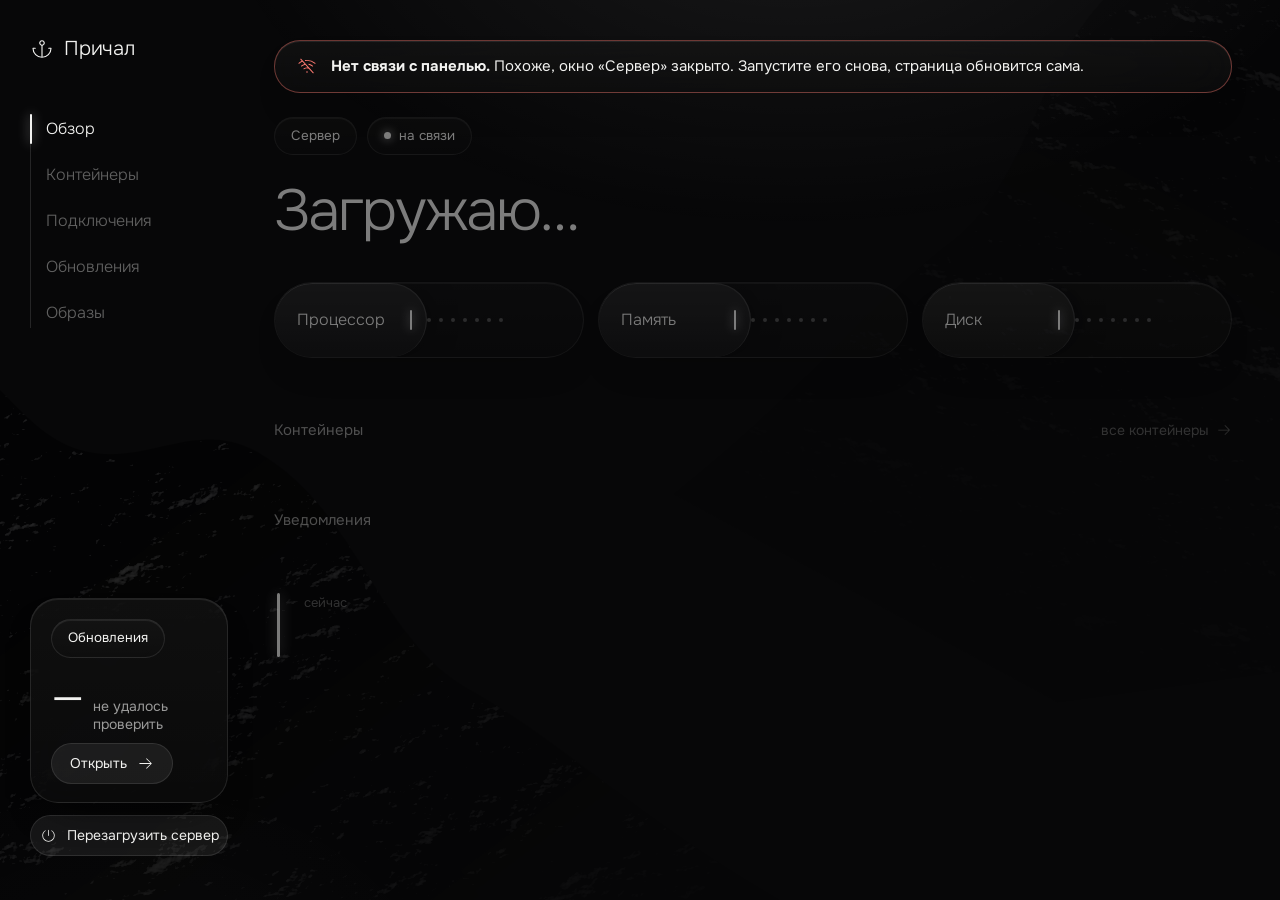
==== web/index.html @ cd713078 "Перезагрузка сервера перенесена в боковую панель Кнопка стоит под карточкой «Обновления»; если серве" ====
<!doctype html>
<html lang="ru">
<head>
<meta charset="utf-8">
<meta name="viewport" content="width=device-width, initial-scale=1">
<meta name="color-scheme" content="dark">
<title>Причал</title>
<link rel="stylesheet" href="fonts.css">
<link rel="stylesheet" href="app.css">
<link rel="icon" href="favicon.svg" type="image/svg+xml">
</head>
<body>

<div class="bg" aria-hidden="true">
  <svg class="rock rock-l" viewBox="0 0 1100 900">
    <defs>
      <filter id="stone" x="0" y="0" width="100%" height="100%">
        <feTurbulence type="fractalNoise" baseFrequency="0.011 0.016" numOctaves="7" seed="11"/>
        <feDiffuseLighting lighting-color="#cfcfcf" surfaceScale="7"><feDistantLight azimuth="230" elevation="38"/></feDiffuseLighting>
        <feColorMatrix type="matrix" values=".26 .26 .26 0 -0.36  .26 .26 .26 0 -0.36  .26 .26 .26 0 -0.36  0 0 0 1 0"/>
      </filter>
      <linearGradient id="fade" x1="0" y1="0" x2="1" y2="1"><stop offset=".25" stop-color="#fff"/><stop offset=".85" stop-color="#fff" stop-opacity="0"/></linearGradient>
      <mask id="ridge"><path fill="url(#fade)" d="M0,900 L0,300 C80,240 130,120 230,90 C300,70 330,170 400,190 C470,210 520,150 590,200 C680,260 700,380 790,430 C880,480 960,560 1100,640 L1100,900 Z"/></mask>
    </defs>
    <rect width="1100" height="900" filter="url(#stone)" mask="url(#ridge)"/>
  </svg>
  <svg class="rock rock-r" viewBox="0 0 1100 900"><rect width="1100" height="900" filter="url(#stone)" mask="url(#ridge)"/></svg>
</div>

<div class="app">
  <aside class="side">
    <p class="brand"><span data-icon="anchor-simple" aria-hidden="true"></span>Причал</p>
    <nav class="nav" aria-label="Разделы">
      <button data-view="overview">Обзор</button>
      <button data-view="containers">Контейнеры <span class="n" id="n-containers"></span></button>
      <button data-view="conns" id="nav-conns">Подключения <span class="n" id="n-conns"></span></button>
      <button data-view="updates">Обновления <span class="n" id="n-updates"></span></button>
      <button data-view="images">Образы <span class="n" id="n-images"></span></button>
    </nav>

    <section class="upd glass" id="upd-card" aria-label="Обновления">
      <span class="chip glass">Обновления</span>
      <div class="upd-big"><b class="num" id="upd-num">…</b><span id="upd-what">проверяю</span></div>
      <p id="upd-note"></p>
      <p class="upd-apps" id="upd-apps"></p>
      <button class="pbtn ghost sm" data-view="updates">Открыть <span data-icon="arrow-right" aria-hidden="true"></span></button>
    </section>
    <button class="pbtn ghost sm reboot" id="reboot-btn"><span data-icon="power" aria-hidden="true"></span><span>Перезагрузить сервер</span></button>
    <div class="side-foot">
      <p class="host" id="host-line"></p>
      <button class="textbtn" id="logout" hidden><span data-icon="sign-out" aria-hidden="true"></span>Выйти</button>
    </div>
  </aside>

  <main class="main">
    <div class="offline glass" id="offline" hidden role="alert">
      <span data-icon="wifi-slash" aria-hidden="true"></span>
      <p><strong>Нет связи с панелью.</strong> Похоже, окно «Сервер» закрыто. Запустите его снова, страница обновится сама.</p>
    </div>

    <!-- ============ Обзор ============ -->
    <section class="view" id="view-overview" aria-labelledby="ov-title">
      <div class="ov">
        <div>
          <div class="hero">
            <div class="chip-row">
              <span class="chip glass" id="ov-label">Сервер</span>
              <span class="chip glass" id="ov-live"><span class="live"></span>на связи</span>
            </div>
            <h1 id="ov-title">Загружаю…</h1>
            <p class="sub" id="ov-sub"></p>
          </div>

          <div class="meters">
            <div>
              <div class="meter glass" id="m-cpu"><span class="fill"></span><span class="m-label">Процессор</span><span class="m-track"></span><span class="m-val num"></span></div>
              <p class="cap" id="m-cpu-cap"></p>
            </div>
            <div>
              <div class="meter glass" id="m-mem"><span class="fill"></span><span class="m-label">Память</span><span class="m-track"></span><span class="m-val num"></span></div>
              <p class="cap" id="m-mem-cap"></p>
            </div>
            <div>
              <div class="meter glass" id="m-disk"><span class="fill"></span><span class="m-label">Диск</span><span class="m-track"></span><span class="m-val num"></span></div>
              <p class="cap" id="m-disk-cap"></p>
            </div>
          </div>

          <div class="sec"><h2>Контейнеры</h2><button class="textbtn" data-view="containers">все контейнеры <span data-icon="arrow-right" aria-hidden="true"></span></button></div>
          <div class="tiles" id="tiles"></div>

          <div class="sec"><h2>Уведомления</h2></div>
          <div id="tg-row"></div>
          <div class="tags" id="tg-tags"></div>
        </div>

        <aside class="rail" aria-label="Что происходило">
          <p class="rail-title">сейчас</p>
          <div id="events"></div>
        </aside>
      </div>
    </section>

    <!-- ============ Контейнеры ============ -->
    <section class="view" id="view-containers" aria-labelledby="ct-title" hidden>
      <div class="hero">
        <div class="chip-row"><span class="chip glass" id="ct-chip"><span class="live"></span><span id="ct-sum">Загружаю…</span></span></div>
        <h1 id="ct-title">Контейнеры</h1>
        <p class="sub">Нажмите на строку — откроются подробности, управление и журнал.</p>
      </div>
      <div class="seg glass" role="group" aria-label="Какие показать" id="ct-filter">
        <button aria-pressed="true" data-filter="all">Все <span class="n" id="f-all"></span></button>
        <button aria-pressed="false" data-filter="net">VPN и прокси <span class="n" id="f-net"></span></button>
        <button aria-pressed="false" data-filter="apps">Приложения <span class="n" id="f-apps"></span></button>
      </div>
      <ul class="list" id="ct-list"></ul>
    </section>

    <!-- ============ Подключения ============ -->
    <section class="view" id="view-conns" aria-labelledby="cn-title" hidden>
      <div class="hero">
        <div class="chip-row"><span class="chip glass"><span class="live"></span><span id="cn-sum">Загружаю…</span></span></div>
        <h1 id="cn-title">Подключения</h1>
        <p class="sub">Кто сейчас пользуется VPN и прокси на этом сервере.</p>
      </div>
      <div class="seg glass" role="group" aria-label="Сервис" id="cn-seg"></div>
      <div id="cn-list"></div>
    </section>

    <!-- ============ Обновления ============ -->
    <section class="view" id="view-updates" aria-labelledby="up-title" hidden>
      <div class="hero">
        <div class="chip-row"><span class="chip glass" id="up-os">Система</span></div>
        <h1 id="up-title">Обновления</h1>
        <p class="sub" id="up-sum">Загружаю…</p>
        <div class="hero-actions"><button class="pbtn ghost" id="up-check"><span data-icon="arrows-clockwise" aria-hidden="true"></span><span>Проверить обновления</span></button></div>
      </div>
      <div id="up-task"></div>
      <section class="block glass" id="up-pkgs"></section>
      <section class="block glass" id="up-apps" hidden></section>
    </section>

    <!-- ============ Образы ============ -->
    <section class="view" id="view-images" aria-labelledby="im-title" hidden>
      <div class="hero">
        <div class="chip-row"><span class="chip glass" id="im-sum">Загружаю…</span></div>
        <h1 id="im-title">Образы</h1>
        <p class="sub">Из образов Docker запускает контейнеры. Ненужные можно удалить и освободить место.</p>
      </div>
      <div id="prune"></div>
      <ul class="block glass im-list" id="im-list"></ul>
    </section>
  </main>
</div>

<div class="toasts" id="toasts" role="status" aria-live="polite"></div>
<script type="module" src="app.js"></script>
</body>
</html>
---- web/fonts.css ----
/* Onest and JetBrains Mono, SIL Open Font License 1.1 (see fonts/OFL-*.txt). */
@font-face { font-family: "Onest"; font-style: normal; font-weight: 300; font-display: swap; src: url(fonts/onest-cyrillic-300.woff2) format("woff2"); unicode-range: U+0301, U+0400-045F, U+0490-0491, U+04B0-04B1, U+2116; }
@font-face { font-family: "Onest"; font-style: normal; font-weight: 300; font-display: swap; src: url(fonts/onest-latin-300.woff2) format("woff2"); unicode-range: U+0000-00FF, U+0131, U+0152-0153, U+02BB-02BC, U+02C6, U+02DA, U+02DC, U+0304, U+0308, U+0329, U+2000-206F, U+20AC, U+2122, U+2191, U+2193, U+2212, U+2215, U+FEFF, U+FFFD; }
@font-face { font-family: "Onest"; font-style: normal; font-weight: 400; font-display: swap; src: url(fonts/onest-cyrillic-400.woff2) format("woff2"); unicode-range: U+0301, U+0400-045F, U+0490-0491, U+04B0-04B1, U+2116; }
@font-face { font-family: "Onest"; font-style: normal; font-weight: 400; font-display: swap; src: url(fonts/onest-latin-400.woff2) format("woff2"); unicode-range: U+0000-00FF, U+0131, U+0152-0153, U+02BB-02BC, U+02C6, U+02DA, U+02DC, U+0304, U+0308, U+0329, U+2000-206F, U+20AC, U+2122, U+2191, U+2193, U+2212, U+2215, U+FEFF, U+FFFD; }
@font-face { font-family: "Onest"; font-style: normal; font-weight: 500; font-display: swap; src: url(fonts/onest-cyrillic-500.woff2) format("woff2"); unicode-range: U+0301, U+0400-045F, U+0490-0491, U+04B0-04B1, U+2116; }
@font-face { font-family: "Onest"; font-style: normal; font-weight: 500; font-display: swap; src: url(fonts/onest-latin-500.woff2) format("woff2"); unicode-range: U+0000-00FF, U+0131, U+0152-0153, U+02BB-02BC, U+02C6, U+02DA, U+02DC, U+0304, U+0308, U+0329, U+2000-206F, U+20AC, U+2122, U+2191, U+2193, U+2212, U+2215, U+FEFF, U+FFFD; }
@font-face { font-family: "Onest"; font-style: normal; font-weight: 600; font-display: swap; src: url(fonts/onest-cyrillic-600.woff2) format("woff2"); unicode-range: U+0301, U+0400-045F, U+0490-0491, U+04B0-04B1, U+2116; }
@font-face { font-family: "Onest"; font-style: normal; font-weight: 600; font-display: swap; src: url(fonts/onest-latin-600.woff2) format("woff2"); unicode-range: U+0000-00FF, U+0131, U+0152-0153, U+02BB-02BC, U+02C6, U+02DA, U+02DC, U+0304, U+0308, U+0329, U+2000-206F, U+20AC, U+2122, U+2191, U+2193, U+2212, U+2215, U+FEFF, U+FFFD; }
@font-face { font-family: "Onest"; font-style: normal; font-weight: 700; font-display: swap; src: url(fonts/onest-cyrillic-700.woff2) format("woff2"); unicode-range: U+0301, U+0400-045F, U+0490-0491, U+04B0-04B1, U+2116; }
@font-face { font-family: "Onest"; font-style: normal; font-weight: 700; font-display: swap; src: url(fonts/onest-latin-700.woff2) format("woff2"); unicode-range: U+0000-00FF, U+0131, U+0152-0153, U+02BB-02BC, U+02C6, U+02DA, U+02DC, U+0304, U+0308, U+0329, U+2000-206F, U+20AC, U+2122, U+2191, U+2193, U+2212, U+2215, U+FEFF, U+FFFD; }
@font-face { font-family: "JetBrains Mono"; font-style: normal; font-weight: 400; font-display: swap; src: url(fonts/jetbrains-mono-cyrillic-400.woff2) format("woff2"); unicode-range: U+0301, U+0400-045F, U+0490-0491, U+04B0-04B1, U+2116; }
@font-face { font-family: "JetBrains Mono"; font-style: normal; font-weight: 400; font-display: swap; src: url(fonts/jetbrains-mono-latin-400.woff2) format("woff2"); unicode-range: U+0000-00FF, U+0131, U+0152-0153, U+02BB-02BC, U+02C6, U+02DA, U+02DC, U+0304, U+0308, U+0329, U+2000-206F, U+20AC, U+2122, U+2191, U+2193, U+2212, U+2215, U+FEFF, U+FFFD; }
---- web/app.css ----
:root {
  --bg: #070708;
  --ink: #f2f2f0;
  --ink-2: rgb(242 242 240 / .62);
  --ink-3: rgb(242 242 240 / .38);
  --line: rgb(255 255 255 / .10);
  --glass: linear-gradient(180deg, rgb(255 255 255 / .03), rgb(255 255 255 / .01)), rgb(10 10 11 / .62);
  --glass-hi: inset 0 1px 0 rgb(255 255 255 / .08);
  --blur: blur(22px) saturate(120%);
  --warn: #e9c46a;
  --bad: #ff7b72;
  --mono: "JetBrains Mono", ui-monospace, Consolas, monospace;
  color-scheme: dark;
}

* { box-sizing: border-box; }
html { -webkit-text-size-adjust: 100%; scrollbar-color: rgb(255 255 255 / .15) transparent; }
body {
  margin: 0; min-height: 100dvh; overflow-x: hidden;
  background: var(--bg); color: var(--ink);
  font: 400 15px/1.5 "Onest", system-ui, "Segoe UI", sans-serif;
}
::selection { background: var(--ink); color: var(--bg); }
button, input { font: inherit; color: inherit; }
:focus-visible { outline: 2px solid var(--ink); outline-offset: 3px; }
[hidden] { display: none !important; }
p, h1, h2, h3, ul { margin: 0; }
ul { padding: 0; list-style: none; }
.num { font-variant-numeric: tabular-nums; }
.ico { width: 1em; height: 1em; display: block; flex: none; }
[data-icon] { display: inline-flex; }

/* ---------- Фон: свет сверху и камень ---------- */
.bg { position: fixed; inset: 0; z-index: -1; pointer-events: none; overflow: hidden; }
.bg::before {
  content: ""; position: absolute; inset: 0;
  background:
    radial-gradient(900px 520px at 62% -12%, rgb(255 255 255 / .075), transparent 65%),
    radial-gradient(600px 400px at 10% 110%, rgb(255 255 255 / .02), transparent 70%);
}
.rock { position: absolute; width: 1100px; height: 900px; opacity: .5; }
.rock-l { left: -320px; bottom: -260px; }
.rock-r { right: -460px; top: -220px; opacity: .22; transform: scaleX(-1) rotate(8deg); }

/* ---------- Стекло ---------- */
.glass {
  background: var(--glass); border: 1px solid var(--line);
  backdrop-filter: var(--blur); -webkit-backdrop-filter: var(--blur);
  box-shadow: var(--glass-hi), 0 20px 40px -24px rgb(0 0 0 / .8);
}

/* ---------- Каркас ---------- */
.app { display: grid; grid-template-columns: 250px minmax(0, 1fr); min-height: 100dvh; }
.side { position: sticky; top: 0; height: 100dvh; padding: 34px 22px 26px 30px; display: flex; flex-direction: column; }
.brand { display: flex; align-items: center; gap: 10px; font-size: 20px; font-weight: 300; letter-spacing: -0.01em; margin-bottom: 44px; }
.brand .ico { font-size: 24px; }
.nav { display: flex; flex-direction: column; gap: 4px; position: relative; padding-left: 16px; }
.nav::before { content: ""; position: absolute; left: 0; top: 6px; bottom: 6px; width: 1px; background: rgb(255 255 255 / .12); }
.nav button {
  position: relative; display: flex; align-items: center; justify-content: space-between; gap: 10px;
  border: 0; background: none; cursor: pointer; text-align: left; padding: 9px 0;
  color: var(--ink-3); font-size: 16px; font-weight: 300; transition: color .2s;
}
.nav button:hover { color: var(--ink-2); }
.nav button[aria-current="page"] { color: var(--ink); }
.nav button[aria-current="page"]::before {
  content: ""; position: absolute; left: -16px; top: 6px; bottom: 6px; width: 2px; border-radius: 2px;
  background: var(--ink); box-shadow: 0 0 12px rgb(255 255 255 / .6);
}
.nav .n { font-size: 13px; color: var(--ink-3); }

.upd { margin-top: auto; border-radius: 28px; padding: 20px 20px 18px; display: grid; gap: 10px; }
.upd .chip { justify-self: start; }
.upd-big { display: flex; align-items: baseline; gap: 10px; margin-top: 6px; }
.upd-big b { font-size: 44px; font-weight: 300; line-height: 1; letter-spacing: -0.03em; }
.upd-big span { color: var(--ink-2); font-size: 14px; line-height: 1.3; }
.upd p { color: var(--ink-3); font-size: 13px; line-height: 1.45; }
.upd p:empty { display: none; }
.upd .pbtn { justify-self: start; }
.upd.is-due { border-color: rgb(255 255 255 / .2); }
.reboot { margin-top: 12px; width: 100%; }
.modal {
  width: min(520px, calc(100vw - 32px)); padding: 10px; border-radius: 30px; color: var(--ink);
  background: rgb(14 14 15 / .92);
}
.modal::backdrop { background: rgb(0 0 0 / .55); backdrop-filter: blur(4px); }
.modal .confirm { border: 0; background: none; }
.side-foot { margin-top: 18px; display: flex; align-items: center; justify-content: space-between; gap: 10px; padding-left: 4px; }
.host { color: var(--ink-3); font-size: 12.5px; }

/* на широком экране содержимое стоит по центру, а не прилипает к меню */
.main { padding: 40px 48px 90px 24px; max-width: 1240px; width: 100%; min-width: 0; justify-self: center; }

/* ---------- Общие детали ---------- */
.chip { display: inline-flex; align-items: center; gap: 8px; padding: 8px 16px; border-radius: 99px; font-size: 13.5px; color: var(--ink); white-space: nowrap; }
.chip-row { display: flex; flex-wrap: wrap; gap: 10px; }
.live { width: 7px; height: 7px; border-radius: 50%; background: var(--ink); box-shadow: 0 0 10px rgb(255 255 255 / .8); flex: none; }
.chip[data-tone="bad"] .live { background: var(--bad); box-shadow: 0 0 10px var(--bad); }
.chip[data-tone="warn"] .live { background: var(--warn); box-shadow: 0 0 10px var(--warn); }
.hero h1 { font-size: clamp(34px, 5vw, 58px); font-weight: 300; letter-spacing: -0.035em; line-height: 1.05; margin-top: 26px; overflow-wrap: anywhere; }
.hero .sub { color: var(--ink-3); font-size: 16px; font-weight: 300; margin-top: 12px; }
.sec { display: flex; align-items: baseline; justify-content: space-between; gap: 16px; margin: 46px 0 16px; }
.sec h2 { font-size: 15px; font-weight: 400; color: var(--ink-2); }
.muted { color: var(--ink-2); }
.faint { color: var(--ink-3); }

/* кнопки */
.pbtn {
  display: inline-flex; align-items: center; justify-content: center; gap: 10px; cursor: pointer;
  border: 0; padding: 13px 24px; border-radius: 99px; font-size: 15px; white-space: nowrap;
  transition: background-color .2s, box-shadow .2s, opacity .2s;
}
.pbtn .ico { font-size: 17px; }
.pbtn.white { background: var(--ink); color: var(--bg); box-shadow: 0 0 30px rgb(255 255 255 / .18); }
.pbtn.white:hover { box-shadow: 0 0 36px rgb(255 255 255 / .3); }
.pbtn.ghost { background: rgb(255 255 255 / .07); color: var(--ink); border: 1px solid var(--line); }
.pbtn.ghost:hover { background: rgb(255 255 255 / .12); }
.pbtn.danger { background: var(--bad); color: #1a0806; box-shadow: 0 0 26px rgb(255 123 114 / .25); }
.pbtn.sm { padding: 9px 18px; font-size: 14px; }
.pbtn:disabled { opacity: .45; cursor: default; box-shadow: none; }
.pbtn.white:disabled { background: rgb(255 255 255 / .1); color: var(--ink-2); opacity: 1; }
.pbtn.is-busy .ico { animation: spin 1s linear infinite; }
.textbtn {
  border: 0; background: none; cursor: pointer; color: var(--ink-3); font-size: 14px;
  display: inline-flex; align-items: center; gap: 7px; padding: 6px 0; transition: color .2s;
}
.textbtn:hover { color: var(--ink); }
.textbtn:disabled { opacity: .4; cursor: default; }
.textbtn .ico { font-size: 16px; }
@keyframes spin { to { transform: rotate(360deg); } }

/* сегменты */
.seg { display: inline-flex; flex-wrap: wrap; gap: 4px; padding: 5px; border-radius: 99px; margin: 34px 0 22px; }
.seg button { border: 0; background: none; cursor: pointer; padding: 9px 18px; border-radius: 99px; color: var(--ink-3); font-size: 14.5px; font-weight: 300; transition: color .2s, background-color .2s; }
.seg button:hover { color: var(--ink-2); }
.seg button[aria-pressed="true"] { background: rgb(255 255 255 / .12); color: var(--ink); box-shadow: inset 0 1px 0 rgb(255 255 255 / .1); }
.seg .n { margin-left: 4px; opacity: .6; }

/* точки состояния */
.sdot { width: 8px; height: 8px; border-radius: 50%; background: var(--ink); box-shadow: 0 0 10px rgb(255 255 255 / .7); flex: none; }
[data-tone="idle"] > .sdot, .sdot[data-tone="idle"] { background: transparent; border: 1px solid var(--ink-3); box-shadow: none; }
[data-tone="warn"] > .sdot, .sdot[data-tone="warn"] { background: var(--warn); box-shadow: 0 0 10px var(--warn); }
[data-tone="bad"] > .sdot, .sdot[data-tone="bad"] { background: var(--bad); box-shadow: 0 0 10px var(--bad); }
.is-busy .sdot { animation: pulse 1.2s ease-in-out infinite; }
@keyframes pulse { 50% { opacity: .3; } }

/* ---------- Обзор ---------- */
.ov { display: grid; grid-template-columns: minmax(0, 1fr) 200px; gap: 48px; }
.meters { display: grid; grid-template-columns: repeat(3, minmax(0, 1fr)); gap: 14px 14px; margin-top: 40px; }

/* бегунок-таблетка: подпись, точки, значение; светлая часть — заполнение */
.meter {
  --lab: 112px; --v: 0;
  position: relative; height: 76px; border-radius: 99px; overflow: hidden;
  display: grid; grid-template-columns: var(--lab) 1fr auto; align-items: center; padding: 0 24px 0 22px;
}
.meter .fill {
  position: absolute; left: 0; top: 0; bottom: 0; border-radius: 99px;
  /* заполнение всегда закрывает подпись, риска стоит сразу за ней */
  width: calc(var(--lab) + 40px + (100% - var(--lab) - 40px) * var(--v));
  background: linear-gradient(180deg, rgb(255 255 255 / .085), rgb(255 255 255 / .04));
  border-right: 1px solid rgb(255 255 255 / .14);
  box-shadow: inset 0 1px 0 rgb(255 255 255 / .1), 10px 0 30px -12px rgb(0 0 0 / .7);
  transition: width .6s cubic-bezier(.2, .7, .2, 1);
}
.meter .fill::after { content: ""; position: absolute; right: 14px; top: 50%; width: 2px; height: 20px; margin-top: -10px; border-radius: 2px; background: var(--ink); box-shadow: 0 0 10px rgb(255 255 255 / .7); }
.meter > span { position: relative; }
.m-label { font-size: 16px; font-weight: 300; }
.m-track { display: flex; justify-content: space-around; align-items: center; height: 100%; padding: 0 6px 0 14px; min-width: 0; overflow: hidden; }
.m-track i { width: 4px; height: 4px; border-radius: 50%; background: rgb(255 255 255 / .28); transition: transform .4s; }
.m-val { font-size: 17px; min-width: 46px; text-align: right; white-space: nowrap; }
.meter[data-tone="warn"] .fill::after { background: var(--warn); box-shadow: 0 0 10px var(--warn); }
.meter[data-tone="bad"] .fill::after { background: var(--bad); box-shadow: 0 0 10px var(--bad); }
.meter[data-tone="bad"] .m-val { color: var(--bad); }
.cap { color: var(--ink-3); font-size: 13px; margin: 10px 0 0 26px; }

.tiles { display: grid; grid-template-columns: repeat(auto-fill, minmax(230px, 1fr)); gap: 12px; }
.tile {
  display: grid; grid-template-columns: auto minmax(0, 1fr) auto; align-items: center; gap: 14px;
  padding: 16px 22px; border-radius: 99px; cursor: pointer; text-align: left; transition: border-color .2s;
}
.tile:hover { border-color: rgb(255 255 255 / .2); }
.tile p { overflow: hidden; text-overflow: ellipsis; white-space: nowrap; }
.tile p:first-child { font-size: 15px; }
.tile p + p { font-size: 12.5px; color: var(--ink-3); }
.tile .num { color: var(--ink-2); font-size: 14px; }

/* строка-таблетка */
.pill-row {
  display: grid; grid-template-columns: auto 1fr auto; align-items: center; gap: 18px;
  min-height: 76px; border-radius: 99px; padding: 10px 12px 10px 26px;
}
.pill-row .lead { display: flex; align-items: center; gap: 12px; font-size: 16px; font-weight: 300; }
.pill-row .lead::before { content: ""; width: 1.5px; height: 20px; background: var(--ink); border-radius: 2px; }
.pill-row[data-tone="warn"] .lead::before { background: var(--warn); box-shadow: 0 0 8px var(--warn); }
.pill-row .dots { display: flex; justify-content: space-around; }
.pill-row .dots i { width: 4px; height: 4px; border-radius: 50%; background: rgb(255 255 255 / .22); }
.pill-row .end { display: flex; align-items: center; gap: 12px; justify-content: flex-end; flex-wrap: wrap; }
.pill-row .text { color: var(--ink-2); font-size: 14px; }
.state { display: inline-flex; align-items: center; gap: 12px; padding: 8px 8px 8px 18px; border-radius: 99px; background: rgb(255 255 255 / .08); font-size: 15px; }
.state.plain { padding-right: 18px; }
.knob { width: 44px; height: 28px; border-radius: 99px; background: var(--ink); position: relative; box-shadow: 0 0 18px rgb(255 255 255 / .35); }
.knob::after { content: ""; position: absolute; right: 4px; top: 4px; width: 20px; height: 20px; border-radius: 50%; background: var(--bg); }
.knob.off { background: rgb(255 255 255 / .14); box-shadow: none; }
.knob.off::after { right: auto; left: 4px; background: var(--ink-3); }
.tags { display: flex; flex-wrap: wrap; gap: 8px; margin: 14px 0 0 26px; }
.tag { font-size: 13px; color: var(--ink-2); padding: 6px 13px; border-radius: 99px; border: 1px solid var(--line); }
.tags .hint { color: var(--ink-3); font-size: 13px; padding: 6px 0; }
.tags code { font-family: var(--mono); font-size: 12px; color: var(--ink-2); }

/* лента событий */
.rail { position: relative; padding-left: 26px; margin-top: 8px; align-self: start; }
.rail::before { content: ""; position: absolute; left: 0; top: 0; bottom: 0; width: 1px; background: rgb(255 255 255 / .16); }
.rail::after { content: ""; position: absolute; left: -1px; top: 0; height: 64px; width: 3px; border-radius: 3px; background: var(--ink); box-shadow: 0 0 14px rgb(255 255 255 / .55); }
.rail-title { color: var(--ink-3); font-size: 13px; margin-bottom: 22px; }
.ev { position: relative; padding-bottom: 30px; }
.ev:last-child { padding-bottom: 0; }
.ev b { display: block; font-weight: 400; font-size: 14px; }
.ev span { color: var(--ink-3); font-size: 13px; line-height: 1.4; display: block; margin-top: 2px; }
.ev[data-tone="bad"] b { color: var(--bad); }
.ev[data-tone="warn"] b { color: var(--warn); }
.ev-empty { color: var(--ink-3); font-size: 13px; }

/* ---------- Контейнеры ---------- */
.list { display: flex; flex-direction: column; gap: 10px; }
.ct { border-radius: 38px; overflow: hidden; transition: border-color .2s; }
.ct.is-open { border-color: rgb(255 255 255 / .2); }
.ct[data-tone="bad"] { border-color: rgb(255 123 114 / .35); }
.ct-row {
  width: 100%; border: 0; background: none; cursor: pointer; text-align: left;
  display: grid; grid-template-columns: 22px minmax(0, 1fr) 150px 90px 110px 20px; align-items: center; gap: 18px; padding: 18px 28px;
}
.ct-title { font-size: 16px; overflow: hidden; text-overflow: ellipsis; white-space: nowrap; }
.ct-title small { color: var(--ink-3); font-size: 14px; margin-left: 8px; font-weight: 300; }
.ct-tech { color: var(--ink-3); font-size: 12.5px; overflow: hidden; text-overflow: ellipsis; white-space: nowrap; }
.ct-state { font-size: 13px; color: var(--ink-2); }
.ct[data-tone="bad"] .ct-state { color: var(--bad); }
.ct[data-tone="warn"] .ct-state { color: var(--warn); }
.ct-cpu { display: flex; align-items: center; gap: 10px; color: var(--ink-2); font-size: 14px; }
.spark { width: 58px; height: 20px; flex: none; overflow: visible; }
.spark .base { stroke: rgb(255 255 255 / .1); stroke-width: 1; }
.spark .area { fill: rgb(255 255 255 / .06); }
.spark polyline { fill: none; stroke: rgb(255 255 255 / .75); stroke-width: 1.2; stroke-linejoin: round; vector-effect: non-scaling-stroke; }
.spark circle { fill: var(--ink); }
.ct-mem { font-size: 15px; }
.ct-time { color: var(--ink-3); font-size: 14px; }
.ct-caret { color: var(--ink-3); font-size: 18px; transition: transform .25s, color .2s; }
.ct.is-open .ct-caret { transform: rotate(180deg); color: var(--ink); }
.ct-body { padding: 6px 28px 28px; display: grid; gap: 26px; }

/* кнопки управления с подписями */
.ct-actions { display: flex; align-items: flex-start; flex-wrap: wrap; gap: 6px; }
.act {
  display: flex; flex-direction: column; align-items: center; gap: 8px; width: 92px;
  border: 0; background: none; cursor: pointer; padding: 0; color: var(--ink-3);
  font-size: 12.5px; line-height: 1.25; text-align: center; transition: color .2s;
}
.act .rb {
  width: 44px; height: 44px; border-radius: 50%; display: grid; place-items: center;
  border: 1px solid var(--line); background: rgb(255 255 255 / .04); color: var(--ink);
  box-shadow: inset 0 1px 0 rgb(255 255 255 / .07); transition: background-color .2s, border-color .2s, color .2s;
}
.act .rb .ico { font-size: 18px; }
.act:hover { color: var(--ink); }
.act:hover .rb { background: rgb(255 255 255 / .09); border-color: rgb(255 255 255 / .2); }
.act.primary { color: var(--ink); }
.act.primary .rb { background: var(--ink); color: var(--bg); border: 0; box-shadow: 0 0 22px rgb(255 255 255 / .22); }
.act.danger:hover { color: var(--bad); }
.act.danger:hover .rb { border-color: rgb(255 123 114 / .5); color: var(--bad); }
.act:disabled { cursor: default; }
.act.is-busy .rb .ico { animation: spin 1s linear infinite; }
.act-sep { width: 1px; align-self: stretch; margin: 4px 14px 22px; background: var(--line); }
.ct-note { color: var(--ink-3); font-size: 13px; align-self: center; margin-left: 10px; max-width: 320px; }

.details { display: grid; grid-template-columns: repeat(4, minmax(0, 1fr)); gap: 16px 28px; margin: 0; }
.details dt { color: var(--ink-3); font-size: 13px; }
.details dd { font-weight: 300; font-size: 15px; margin: 2px 0 0; overflow-wrap: anywhere; }
.details .wide { grid-column: 1 / -1; }
.details .is-bad dd { color: var(--bad); }

.sub-h { display: flex; align-items: baseline; gap: 10px; margin: 0 0 12px 4px; flex-wrap: wrap; }
.sub-h h3 { font-size: 15px; font-weight: 400; color: var(--ink-2); }
.sub-h .faint { font-size: 14px; }

/* журнал */
.logs-head { display: flex; align-items: center; flex-wrap: wrap; gap: 8px 18px; margin: 0 0 12px 4px; }
.logs-head h3 { font-size: 15px; font-weight: 400; color: var(--ink-2); margin-right: auto; }
.logs-head .seg { margin: 0; padding: 3px; }
.logs-head .seg button { padding: 5px 12px; font-size: 13px; }
.check { display: inline-flex; align-items: center; gap: 8px; color: var(--ink-3); font-size: 13.5px; cursor: pointer; }
.check input { accent-color: #f2f2f0; width: 15px; height: 15px; margin: 0; }
.logs {
  max-height: 380px; overflow: auto; margin: 0; padding: 16px 20px; border-radius: 22px;
  background: rgb(0 0 0 / .45); border: 1px solid var(--line);
  font: 12.5px/1.6 var(--mono); color: var(--ink-2); white-space: pre-wrap; overflow-wrap: anywhere;
}
.logs p { display: grid; grid-template-columns: 70px 1fr; gap: 12px; }
.logs time { color: var(--ink-3); }
.logs .err span { color: var(--bad); }
.logs-empty { display: block !important; color: var(--ink-3); font-family: "Onest", system-ui, sans-serif; font-size: 14px; }

/* ---------- Подключения ---------- */
.cn-list { display: grid; gap: 6px; }
.cl {
  display: grid; grid-template-columns: 14px minmax(0, 1fr) minmax(0, 260px) 92px; gap: 4px 16px; align-items: center;
  padding: 10px 22px; border-radius: 22px; background: rgb(255 255 255 / .035); border: 1px solid rgb(255 255 255 / .06);
}
.cl.glass { padding: 13px 24px; }
.cl-name-cell { min-width: 0; }
.cl-name { display: flex; align-items: center; gap: 4px; font-size: 15px; line-height: 1.35; min-width: 0; }
.cl-name > span { overflow: hidden; text-overflow: ellipsis; white-space: nowrap; }
.cl-sub { color: var(--ink-3); font-size: 12.5px; line-height: 1.35; overflow: hidden; text-overflow: ellipsis; white-space: nowrap; }
.cl-seen { color: var(--ink-3); font-size: 13px; line-height: 1.35; min-width: 0; }
.cl-seen p { overflow: hidden; text-overflow: ellipsis; white-space: nowrap; }
.cl-seen code { font-family: var(--mono); font-size: 12px; color: var(--ink-2); }
.cl-edit { flex: none; border: 0; background: none; cursor: pointer; color: var(--ink-3); padding: 2px 4px; border-radius: 50%; font-size: 14px; display: inline-grid; opacity: .7; transition: opacity .2s, color .2s; }
.cl:hover .cl-edit, .cl-edit:focus-visible { opacity: 1; }
.cl-edit:hover { color: var(--ink); }
.cl-tr { color: var(--ink-2); font-size: 14px; white-space: nowrap; display: flex; gap: 14px; justify-self: end; }
.cl-tr span { display: inline-flex; align-items: center; gap: 4px; }
.cl-tr .ico { font-size: 14px; color: var(--ink-3); }
.cl.is-editing { grid-template-columns: 14px minmax(0, 1fr); }
.cl.is-editing > :nth-child(n+3) { display: none; }
.cl-form { display: flex; flex-wrap: wrap; align-items: center; gap: 8px; }
.cl-input { flex: 1 1 180px; min-width: 0; padding: 8px 16px; border-radius: 99px; border: 1px solid rgb(255 255 255 / .2); background: rgb(0 0 0 / .4); outline: none; }
.cl-input:focus { border-color: var(--ink); }
.cn-empty { color: var(--ink-3); padding: 18px 24px; }
.note { color: var(--ink-3); font-size: 13px; margin: 14px 0 0 24px; max-width: 760px; }

/* ---------- Обновления ---------- */
.block { border-radius: 34px; padding: 10px; margin-bottom: 14px; }
.block-h { display: flex; align-items: center; gap: 8px 14px; padding: 14px 20px 12px; flex-wrap: wrap; }
.block-h h2 { font-size: 20px; font-weight: 300; }
.block-h .faint { font-size: 13.5px; }
.block-h .end { margin-left: auto; }
.li { display: grid; grid-template-columns: 26px minmax(0, 1fr) auto; gap: 8px 16px; align-items: center; padding: 13px 20px; border-radius: 26px; }
.li:hover { background: rgb(255 255 255 / .03); }
.li-name { font-size: 15px; overflow-wrap: anywhere; }
.li label { cursor: pointer; }
.li label > span { display: block; }
.li-sub { color: var(--ink-3); font-size: 12.5px; }
.li-v { color: var(--ink-2); font-size: 13.5px; white-space: nowrap; display: inline-flex; align-items: center; gap: 6px; }
.li-v b { color: var(--ink); font-weight: 400; }
.li-v .ico { font-size: 13px; color: var(--ink-3); }
.li .sdot { justify-self: center; }
.tagline { display: inline-block; margin-left: 8px; font-size: 12px; color: var(--warn); }

/* круглый флажок */
.rc { appearance: none; -webkit-appearance: none; width: 22px; height: 22px; margin: 0; border-radius: 50%; border: 1px solid rgb(255 255 255 / .3); display: grid; place-items: center; cursor: pointer; transition: background-color .2s, box-shadow .2s; }
.rc::after { content: ""; width: 9px; height: 5px; border: 1.6px solid var(--bg); border-top: 0; border-right: 0; transform: translateY(-1px) rotate(-45deg); opacity: 0; }
.rc:checked { background: var(--ink); border-color: var(--ink); box-shadow: 0 0 12px rgb(255 255 255 / .35); }
.rc:checked::after { opacity: 1; }
.rc:indeterminate { background: rgb(255 255 255 / .5); border-color: transparent; }
.rc:disabled { opacity: .4; cursor: default; }

.grp { border-top: 1px solid rgb(255 255 255 / .06); margin-top: 6px; }
.grp > summary { list-style: none; display: flex; align-items: center; gap: 14px; padding: 14px 20px; cursor: pointer; border-radius: 26px; }
.grp > summary::-webkit-details-marker { display: none; }
.grp > summary:hover { background: rgb(255 255 255 / .03); }
.grp-title { font-size: 15px; }
.grp .ct-caret { margin-left: auto; }
.grp[open] .ct-caret { transform: rotate(180deg); color: var(--ink); }
.grp-note { color: var(--ink-3); font-size: 13px; padding: 0 20px 6px 62px; }
.quick { display: flex; flex-wrap: wrap; align-items: center; gap: 4px 16px; padding: 0 20px 6px; }
.quick .faint { font-size: 13.5px; }
.bar { display: flex; align-items: center; gap: 16px; padding: 14px 10px 6px 20px; flex-wrap: wrap; }
.bar .faint { font-size: 14px; }
.bar > .pbtn { margin-left: auto; }
.commits { margin: 6px 0 0; padding-left: 16px; list-style: disc; color: var(--ink-3); font-size: 13px; }
.app-note { color: var(--ink-3); font-size: 13px; margin-top: 4px; }
.app-actions { display: flex; align-items: center; gap: 14px; flex-wrap: wrap; justify-content: flex-end; }
.li.app-row { grid-template-columns: 26px minmax(140px, 220px) minmax(0, 1fr) auto; }
.li.app-row > .confirm, .li > .confirm { grid-column: 1 / -1; }

.task { border-radius: 30px; margin: 34px 0 14px; overflow: hidden; }
.task-head { display: flex; align-items: center; flex-wrap: wrap; gap: 8px 16px; padding: 14px 14px 14px 26px; list-style: none; cursor: pointer; }
.task-head::-webkit-details-marker { display: none; }
div.task .task-head { cursor: default; }
.task-title { font-weight: 300; font-size: 16px; }
.task-when { color: var(--ink-3); font-size: 13.5px; }
.task-head .ct-caret { margin-left: auto; margin-right: 10px; }
.task[open] .ct-caret { transform: rotate(180deg); }
.task .logs { margin: 0 14px 14px; max-height: 320px; }

.hero-actions { margin-top: 24px; display: flex; flex-wrap: wrap; gap: 10px; }
.ibtn {
  margin-left: auto; width: 38px; height: 38px; border-radius: 50%; display: grid; place-items: center; cursor: pointer;
  border: 1px solid var(--line); background: rgb(255 255 255 / .04); color: var(--ink-2);
  transition: background-color .2s, border-color .2s, color .2s;
}
.ibtn .ico { font-size: 17px; }
.ibtn:hover { background: rgb(255 255 255 / .09); border-color: rgb(255 255 255 / .2); color: var(--ink); }
.ibtn:disabled { opacity: .4; cursor: default; }

/* ---------- Образы ---------- */
#prune .pill-row { margin-top: 34px; }
.im-list { margin-top: 14px; }
.im-list .li { grid-template-columns: 26px minmax(0, 1fr) 90px 120px minmax(0, 220px) auto; }
.im-used { color: var(--ink-2); font-size: 13.5px; }
.im-used.is-free { color: var(--ink-3); }

/* ---------- Подтверждение ---------- */
.confirm { display: grid; gap: 10px; padding: 18px 22px; border-radius: 26px; background: rgb(0 0 0 / .35); border: 1px solid rgb(255 255 255 / .16); width: 100%; }
.confirm[data-tone="bad"] { border-color: rgb(255 123 114 / .4); }
.confirm-q { font-size: 17px; font-weight: 400; outline: none; }
.confirm-text { color: var(--ink-2); font-size: 14px; max-width: 720px; }
.confirm .row { display: flex; flex-wrap: wrap; gap: 10px; margin-top: 4px; }

/* ---------- Нет связи и всплывающие сообщения ---------- */
.offline { display: flex; align-items: center; gap: 14px; padding: 14px 22px; border-radius: 26px; margin-bottom: 24px; border-color: rgb(255 123 114 / .4); }
.offline .ico { font-size: 20px; color: var(--bad); }
body.is-offline .view { opacity: .5; }

.toasts { position: fixed; right: 24px; bottom: 24px; display: grid; gap: 10px; z-index: 10; max-width: min(440px, calc(100vw - 32px)); }
.toast {
  display: flex; align-items: flex-start; gap: 12px; padding: 14px 20px; border-radius: 24px;
  background: rgb(20 20 21 / .9); border: 1px solid var(--line); backdrop-filter: var(--blur); -webkit-backdrop-filter: var(--blur);
  box-shadow: 0 20px 40px -16px rgb(0 0 0 / .9); font-size: 14px; animation: rise .3s ease;
}
.toast .ico { font-size: 18px; margin-top: 1px; }
.toast.is-bad { border-color: rgb(255 123 114 / .4); }
.toast.is-bad .ico { color: var(--bad); }
@keyframes rise { from { opacity: 0; transform: translateY(8px); } }

/* ---------- Вход ---------- */
.login-page { display: grid; place-items: center; padding: 24px 16px; }
.login { width: 100%; max-width: 420px; display: grid; gap: 28px; }
.login .brand { margin: 0; font-size: 26px; }
.login h1 { font-size: 40px; font-weight: 300; letter-spacing: -0.03em; line-height: 1.1; }
.login-form { display: grid; gap: 12px; padding: 22px; border-radius: 34px; }
.login-form label { color: var(--ink-2); font-size: 14px; padding-left: 8px; }
.login-form input { padding: 14px 20px; border-radius: 99px; border: 1px solid rgb(255 255 255 / .16); background: rgb(0 0 0 / .4); outline: none; }
.login-form input:focus { border-color: var(--ink); }
.login-form .pbtn { margin-top: 6px; }
.login-error { color: var(--bad); font-size: 14px; padding-left: 8px; min-height: 1em; }
.login-error:empty { display: none; }
.login-hint { color: var(--ink-3); font-size: 13px; padding-left: 8px; }
.login-hint code { font-family: var(--mono); font-size: 12px; color: var(--ink-2); }

/* ---------- Узкие экраны ---------- */
@media (max-width: 1320px) {
  .ov { grid-template-columns: minmax(0, 1fr); gap: 0; }
  .rail { margin-top: 46px; margin-left: 4px; }
}
@media (max-width: 1180px) {
  .details { grid-template-columns: repeat(2, minmax(0, 1fr)); }
}
@media (max-width: 1000px) {
  .meters { grid-template-columns: minmax(0, 1fr); }
  .ct-row { grid-template-columns: 22px minmax(0, 1fr) 80px 20px; }
  .ct-cpu, .ct-time { display: none; }
  .im-list .li { grid-template-columns: 26px minmax(0, 1fr) auto auto; }
  .im-list .li > :nth-child(4), .im-list .li > :nth-child(5) { display: none; }
  .li.app-row { grid-template-columns: 26px minmax(0, 1fr); }
  .li.app-row > :nth-child(n+3) { grid-column: 2; }
  .li.app-row .app-actions { justify-content: flex-start; }
}
@media (max-width: 820px) {
  .seg { flex-wrap: nowrap; max-width: 100%; overflow-x: auto; scrollbar-width: none; }
  .seg button { white-space: nowrap; flex: none; }
  .app { grid-template-columns: minmax(0, 1fr); grid-template-rows: auto 1fr; }
  .side { position: static; height: auto; padding: 20px 16px 0; }
  .brand { margin-bottom: 14px; }
  .nav { flex-direction: row; padding: 0 0 2px; overflow-x: auto; gap: 22px; scrollbar-width: none; border-bottom: 1px solid var(--line); }
  .nav::before { display: none; }
  .nav button { white-space: nowrap; padding: 10px 0 12px; }
  .nav button[aria-current="page"]::before { left: 0; right: 0; top: auto; bottom: -3px; width: auto; height: 2px; }
  .nav .n { margin-left: 6px; }
  .upd { margin-top: 16px; border-radius: 24px; grid-template-columns: minmax(0, 1fr) auto; align-items: center; padding: 12px 12px 12px 20px; }
  .upd .chip, .upd p { display: none; }
  .upd-big { margin: 0; }
  .upd-big b { font-size: 30px; }
  .side-foot { display: none; }
  .main { padding: 26px 16px 70px; }
  .pill-row { grid-template-columns: minmax(0, 1fr) auto; border-radius: 30px; padding: 12px 10px 12px 20px; }
  .pill-row .dots { display: none; }
  .meter { --lab: 104px; padding: 0 22px 0 20px; }
  .ct { border-radius: 30px; }
  .ct-row { padding: 16px 20px; gap: 12px; }
  .ct-body { padding: 4px 20px 22px; }
  .act { width: 74px; }
  .act-sep { display: none; }
  .details { grid-template-columns: minmax(0, 1fr); }
  .cl { grid-template-columns: 14px minmax(0, 1fr) auto; padding: 10px 16px; }
  .cl.glass { padding: 12px 18px; }
  .cl-seen { grid-column: 2 / -1; grid-row: 2; }
  .li { grid-template-columns: 26px minmax(0, 1fr); }
  .li > :nth-child(3) { grid-column: 2; }
  .im-list .li { grid-template-columns: 26px minmax(0, 1fr) auto; }
  .im-list .li > :nth-child(3) { grid-column: auto; }
  .toasts { left: 16px; right: 16px; bottom: 16px; }
}
@media (prefers-reduced-motion: reduce) {
  *, *::before, *::after { animation: none !important; transition: none !important; }
}
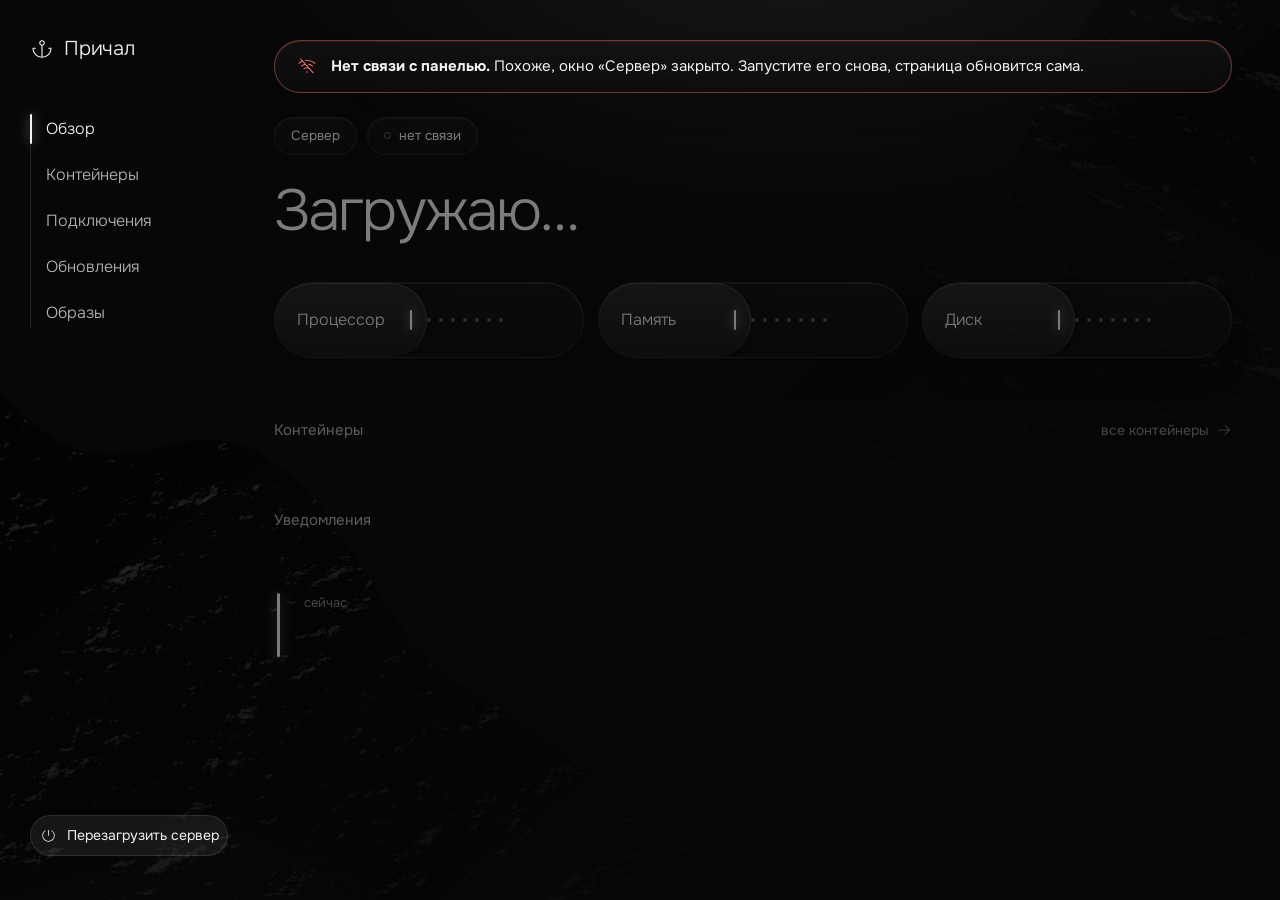
==== commit 00231ddb: "Этап 1: плашка обновлений убрана, контраст подписей, «Назад» по разделам - Карточка обновлений в бок" ====
--- a/web/index.html
+++ b/web/index.html
@@ -34,17 +34,10 @@
       <button data-view="overview">Обзор</button>
       <button data-view="containers">Контейнеры <span class="n" id="n-containers"></span></button>
       <button data-view="conns" id="nav-conns">Подключения <span class="n" id="n-conns"></span></button>
-      <button data-view="updates">Обновления <span class="n" id="n-updates"></span></button>
+      <button data-view="updates" id="nav-updates">Обновления <span class="n" id="n-updates"></span></button>
       <button data-view="images">Образы <span class="n" id="n-images"></span></button>
     </nav>
 
-    <section class="upd glass" id="upd-card" aria-label="Обновления">
-      <span class="chip glass">Обновления</span>
-      <div class="upd-big"><b class="num" id="upd-num">…</b><span id="upd-what">проверяю</span></div>
-      <p id="upd-note"></p>
-      <p class="upd-apps" id="upd-apps"></p>
-      <button class="pbtn ghost sm" data-view="updates">Открыть <span data-icon="arrow-right" aria-hidden="true"></span></button>
-    </section>
     <button class="pbtn ghost sm reboot" id="reboot-btn"><span data-icon="power" aria-hidden="true"></span><span>Перезагрузить сервер</span></button>
     <div class="side-foot">
       <p class="host" id="host-line"></p>
@@ -65,7 +58,7 @@
           <div class="hero">
             <div class="chip-row">
               <span class="chip glass" id="ov-label">Сервер</span>
-              <span class="chip glass" id="ov-live"><span class="live"></span>на связи</span>
+              <span class="chip glass" id="ov-live"><span class="live"></span><span id="ov-live-t">в сети</span></span>
             </div>
             <h1 id="ov-title">Загружаю…</h1>
             <p class="sub" id="ov-sub"></p>
--- a/web/app.css
+++ b/web/app.css
@@ -1,8 +1,9 @@
 :root {
   --bg: #070708;
   --ink: #f2f2f0;
-  --ink-2: rgb(242 242 240 / .62);
-  --ink-3: rgb(242 242 240 / .38);
+  --ink-2: rgb(242 242 240 / .74);
+  --ink-3: rgb(242 242 240 / .55);
+  --ink-deco: rgb(242 242 240 / .38); /* точки, значки и рамки: приглушённо, но это не текст */
   --line: rgb(255 255 255 / .10);
   --glass: linear-gradient(180deg, rgb(255 255 255 / .03), rgb(255 255 255 / .01)), rgb(10 10 11 / .62);
   --glass-hi: inset 0 1px 0 rgb(255 255 255 / .08);
@@ -59,26 +60,18 @@
 .nav button {
   position: relative; display: flex; align-items: center; justify-content: space-between; gap: 10px;
   border: 0; background: none; cursor: pointer; text-align: left; padding: 9px 0;
-  color: var(--ink-3); font-size: 16px; font-weight: 300; transition: color .2s;
-}
-.nav button:hover { color: var(--ink-2); }
+  color: var(--ink-2); font-size: 16px; font-weight: 300; transition: color .2s;
+}
+.nav button:hover { color: var(--ink); }
 .nav button[aria-current="page"] { color: var(--ink); }
 .nav button[aria-current="page"]::before {
   content: ""; position: absolute; left: -16px; top: 6px; bottom: 6px; width: 2px; border-radius: 2px;
   background: var(--ink); box-shadow: 0 0 12px rgb(255 255 255 / .6);
 }
-.nav .n { font-size: 13px; color: var(--ink-3); }
-
-.upd { margin-top: auto; border-radius: 28px; padding: 20px 20px 18px; display: grid; gap: 10px; }
-.upd .chip { justify-self: start; }
-.upd-big { display: flex; align-items: baseline; gap: 10px; margin-top: 6px; }
-.upd-big b { font-size: 44px; font-weight: 300; line-height: 1; letter-spacing: -0.03em; }
-.upd-big span { color: var(--ink-2); font-size: 14px; line-height: 1.3; }
-.upd p { color: var(--ink-3); font-size: 13px; line-height: 1.45; }
-.upd p:empty { display: none; }
-.upd .pbtn { justify-self: start; }
-.upd.is-due { border-color: rgb(255 255 255 / .2); }
-.reboot { margin-top: 12px; width: 100%; }
+.nav .n { font-size: 13px; font-weight: 400; color: var(--ink-3); }
+.nav .n[data-tone="warn"] { color: var(--warn); }
+
+.reboot { margin-top: auto; width: 100%; }
 .modal {
   width: min(520px, calc(100vw - 32px)); padding: 10px; border-radius: 30px; color: var(--ink);
   background: rgb(14 14 15 / .92);
@@ -96,6 +89,7 @@
 .chip-row { display: flex; flex-wrap: wrap; gap: 10px; }
 .live { width: 7px; height: 7px; border-radius: 50%; background: var(--ink); box-shadow: 0 0 10px rgb(255 255 255 / .8); flex: none; }
 .chip[data-tone="bad"] .live { background: var(--bad); box-shadow: 0 0 10px var(--bad); }
+.chip[data-tone="idle"] .live { background: transparent; border: 1px solid var(--ink-deco); box-shadow: none; }
 .chip[data-tone="warn"] .live { background: var(--warn); box-shadow: 0 0 10px var(--warn); }
 .hero h1 { font-size: clamp(34px, 5vw, 58px); font-weight: 300; letter-spacing: -0.035em; line-height: 1.05; margin-top: 26px; overflow-wrap: anywhere; }
 .hero .sub { color: var(--ink-3); font-size: 16px; font-weight: 300; margin-top: 12px; }
@@ -131,14 +125,14 @@
 
 /* сегменты */
 .seg { display: inline-flex; flex-wrap: wrap; gap: 4px; padding: 5px; border-radius: 99px; margin: 34px 0 22px; }
-.seg button { border: 0; background: none; cursor: pointer; padding: 9px 18px; border-radius: 99px; color: var(--ink-3); font-size: 14.5px; font-weight: 300; transition: color .2s, background-color .2s; }
+.seg button { border: 0; background: none; cursor: pointer; padding: 9px 18px; border-radius: 99px; color: var(--ink-3); font-size: 14.5px; font-weight: 400; transition: color .2s, background-color .2s; }
 .seg button:hover { color: var(--ink-2); }
 .seg button[aria-pressed="true"] { background: rgb(255 255 255 / .12); color: var(--ink); box-shadow: inset 0 1px 0 rgb(255 255 255 / .1); }
 .seg .n { margin-left: 4px; opacity: .6; }
 
 /* точки состояния */
 .sdot { width: 8px; height: 8px; border-radius: 50%; background: var(--ink); box-shadow: 0 0 10px rgb(255 255 255 / .7); flex: none; }
-[data-tone="idle"] > .sdot, .sdot[data-tone="idle"] { background: transparent; border: 1px solid var(--ink-3); box-shadow: none; }
+[data-tone="idle"] > .sdot, .sdot[data-tone="idle"] { background: transparent; border: 1px solid var(--ink-deco); box-shadow: none; }
 [data-tone="warn"] > .sdot, .sdot[data-tone="warn"] { background: var(--warn); box-shadow: 0 0 10px var(--warn); }
 [data-tone="bad"] > .sdot, .sdot[data-tone="bad"] { background: var(--bad); box-shadow: 0 0 10px var(--bad); }
 .is-busy .sdot { animation: pulse 1.2s ease-in-out infinite; }
@@ -183,7 +177,9 @@
 .tile p { overflow: hidden; text-overflow: ellipsis; white-space: nowrap; }
 .tile p:first-child { font-size: 15px; }
 .tile p + p { font-size: 12.5px; color: var(--ink-3); }
-.tile .num { color: var(--ink-2); font-size: 14px; }
+.tile-mem { display: grid; justify-items: end; line-height: 1.3; }
+.tile-mem .num { color: var(--ink-2); font-size: 14px; }
+.tile-mem span + span { color: var(--ink-3); font-size: 12px; }
 
 /* строка-таблетка */
 .pill-row {
@@ -202,7 +198,7 @@
 .knob { width: 44px; height: 28px; border-radius: 99px; background: var(--ink); position: relative; box-shadow: 0 0 18px rgb(255 255 255 / .35); }
 .knob::after { content: ""; position: absolute; right: 4px; top: 4px; width: 20px; height: 20px; border-radius: 50%; background: var(--bg); }
 .knob.off { background: rgb(255 255 255 / .14); box-shadow: none; }
-.knob.off::after { right: auto; left: 4px; background: var(--ink-3); }
+.knob.off::after { right: auto; left: 4px; background: var(--ink-deco); }
 .tags { display: flex; flex-wrap: wrap; gap: 8px; margin: 14px 0 0 26px; }
 .tag { font-size: 13px; color: var(--ink-2); padding: 6px 13px; border-radius: 99px; border: 1px solid var(--line); }
 .tags .hint { color: var(--ink-3); font-size: 13px; padding: 6px 0; }
@@ -231,7 +227,7 @@
   display: grid; grid-template-columns: 22px minmax(0, 1fr) 150px 90px 110px 20px; align-items: center; gap: 18px; padding: 18px 28px;
 }
 .ct-title { font-size: 16px; overflow: hidden; text-overflow: ellipsis; white-space: nowrap; }
-.ct-title small { color: var(--ink-3); font-size: 14px; margin-left: 8px; font-weight: 300; }
+.ct-title small { color: var(--ink-3); font-size: 14px; margin-left: 8px; font-weight: 400; }
 .ct-tech { color: var(--ink-3); font-size: 12.5px; overflow: hidden; text-overflow: ellipsis; white-space: nowrap; }
 .ct-state { font-size: 13px; color: var(--ink-2); }
 .ct[data-tone="bad"] .ct-state { color: var(--bad); }
@@ -318,7 +314,7 @@
 .cl-edit:hover { color: var(--ink); }
 .cl-tr { color: var(--ink-2); font-size: 14px; white-space: nowrap; display: flex; gap: 14px; justify-self: end; }
 .cl-tr span { display: inline-flex; align-items: center; gap: 4px; }
-.cl-tr .ico { font-size: 14px; color: var(--ink-3); }
+.cl-tr .ico { font-size: 14px; color: var(--ink-deco); }
 .cl.is-editing { grid-template-columns: 14px minmax(0, 1fr); }
 .cl.is-editing > :nth-child(n+3) { display: none; }
 .cl-form { display: flex; flex-wrap: wrap; align-items: center; gap: 8px; }
@@ -341,7 +337,7 @@
 .li-sub { color: var(--ink-3); font-size: 12.5px; }
 .li-v { color: var(--ink-2); font-size: 13.5px; white-space: nowrap; display: inline-flex; align-items: center; gap: 6px; }
 .li-v b { color: var(--ink); font-weight: 400; }
-.li-v .ico { font-size: 13px; color: var(--ink-3); }
+.li-v .ico { font-size: 13px; color: var(--ink-deco); }
 .li .sdot { justify-self: center; }
 .tagline { display: inline-block; margin-left: 8px; font-size: 12px; color: var(--warn); }
 
@@ -435,10 +431,23 @@
 .login-error { color: var(--bad); font-size: 14px; padding-left: 8px; min-height: 1em; }
 .login-error:empty { display: none; }
 .login-hint { color: var(--ink-3); font-size: 13px; padding-left: 8px; }
+.login-lead { color: var(--ink-2); font-size: 15px; line-height: 1.5; margin-top: -12px; }
 .login-hint code { font-family: var(--mono); font-size: 12px; color: var(--ink-2); }
 
+/* ---------- Широкий экран ---------- */
+/* Лента событий прижата к правому краю, как меню к левому, а содержимое
+   стоит по центру между ними. */
+@media (min-width: 1400px) {
+  .ov { grid-template-columns: minmax(0, 1fr); gap: 0; }
+  .app:has(#view-overview:not([hidden])) { padding-right: 250px; }
+  .app:has(#view-overview:not([hidden])) .main { padding-left: 36px; padding-right: 36px; }
+  .rail { position: fixed; top: 0; right: 0; bottom: 0; width: 250px; margin: 0; align-self: stretch; padding: 34px 30px 26px 28px; overflow-y: auto; scrollbar-width: none; }
+  .rail::before { left: 1px; }
+  .rail::after { left: 0; top: 30px; }
+}
+
 /* ---------- Узкие экраны ---------- */
-@media (max-width: 1320px) {
+@media (max-width: 1399px) {
   .ov { grid-template-columns: minmax(0, 1fr); gap: 0; }
   .rail { margin-top: 46px; margin-left: 4px; }
 }
@@ -466,10 +475,7 @@
   .nav button { white-space: nowrap; padding: 10px 0 12px; }
   .nav button[aria-current="page"]::before { left: 0; right: 0; top: auto; bottom: -3px; width: auto; height: 2px; }
   .nav .n { margin-left: 6px; }
-  .upd { margin-top: 16px; border-radius: 24px; grid-template-columns: minmax(0, 1fr) auto; align-items: center; padding: 12px 12px 12px 20px; }
-  .upd .chip, .upd p { display: none; }
-  .upd-big { margin: 0; }
-  .upd-big b { font-size: 30px; }
+  .reboot { margin-top: 16px; }
   .side-foot { display: none; }
   .main { padding: 26px 16px 70px; }
   .pill-row { grid-template-columns: minmax(0, 1fr) auto; border-radius: 30px; padding: 12px 10px 12px 20px; }
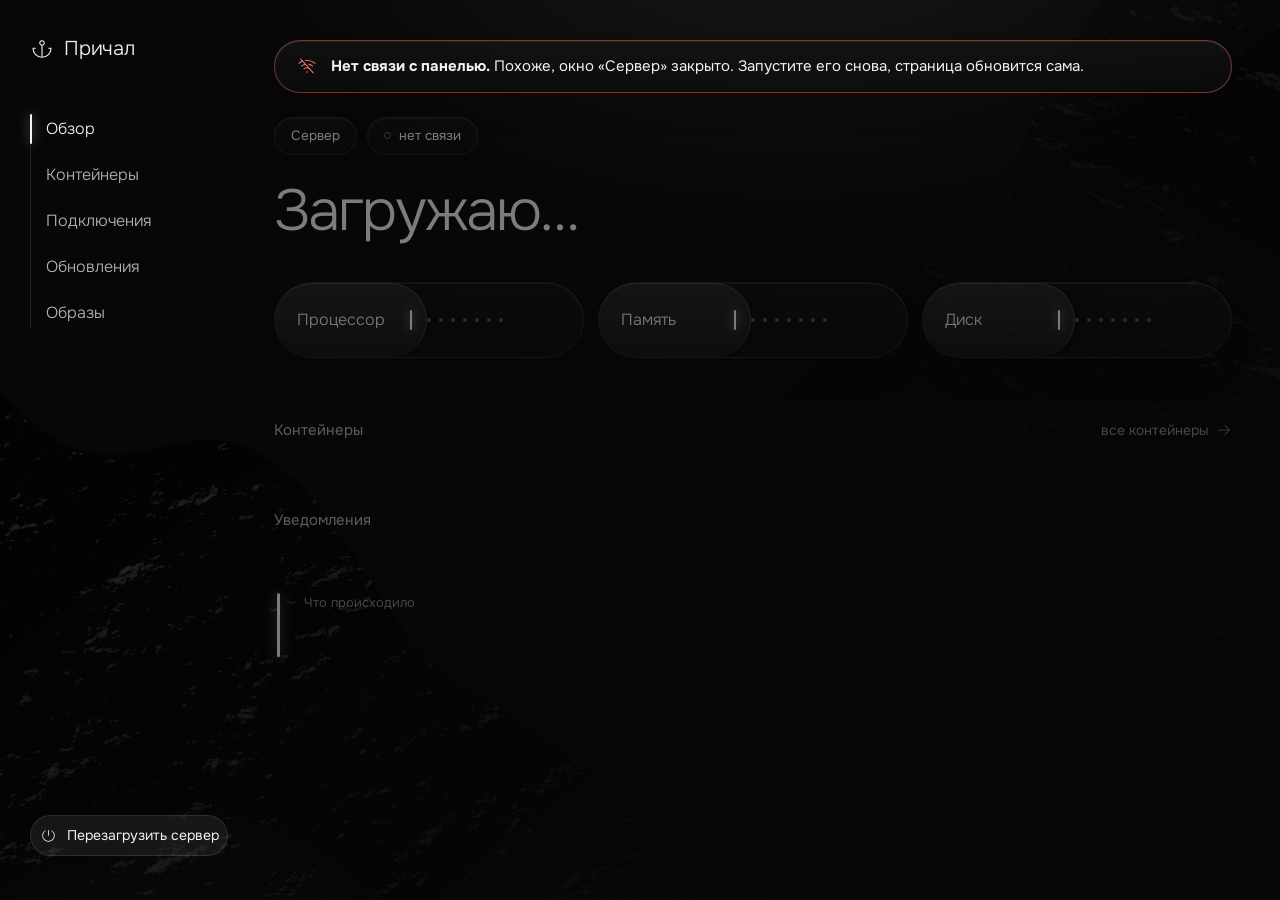
==== commit 725128f1: "Этап 3: Telegram из панели, ошибки в ленте, подписи клиентов VPN, тупики - Бот Telegram подключается" ====
--- a/web/index.html
+++ b/web/index.html
@@ -41,7 +41,7 @@
     <button class="pbtn ghost sm reboot" id="reboot-btn"><span data-icon="power" aria-hidden="true"></span><span>Перезагрузить сервер</span></button>
     <div class="side-foot">
       <p class="host" id="host-line"></p>
-      <button class="textbtn" id="logout" hidden><span data-icon="sign-out" aria-hidden="true"></span>Выйти</button>
+      <button class="textbtn js-logout" id="logout" hidden><span data-icon="sign-out" aria-hidden="true"></span>Выйти</button>
     </div>
   </aside>
 
@@ -84,12 +84,13 @@
 
           <div class="sec"><h2>Уведомления</h2></div>
           <div id="tg-row"></div>
-          <div class="tags" id="tg-tags"></div>
+          <p class="tg-why" id="tg-why" hidden></p>
         </div>
 
         <aside class="rail" aria-label="Что происходило">
-          <p class="rail-title">сейчас</p>
+          <p class="rail-title">Что происходило</p>
           <div id="events"></div>
+          <button class="textbtn ev-more" id="ev-more" hidden aria-expanded="false"></button>
         </aside>
       </div>
     </section>
@@ -115,6 +116,7 @@
         <div class="chip-row"><span class="chip glass"><span class="live"></span><span id="cn-sum">Загружаю…</span></span></div>
         <h1 id="cn-title">Подключения</h1>
         <p class="sub">Кто сейчас пользуется VPN и прокси на этом сервере.</p>
+        <p class="sub-more">Добавлять и удалять клиентов можно в приложении Amnezia. Здесь можно только подписать их для себя.</p>
       </div>
       <div class="seg glass" role="group" aria-label="Сервис" id="cn-seg"></div>
       <div id="cn-list"></div>
@@ -127,10 +129,21 @@
         <h1 id="up-title">Обновления</h1>
         <p class="sub" id="up-sum">Загружаю…</p>
         <div class="hero-actions"><button class="pbtn ghost" id="up-check"><span data-icon="arrows-clockwise" aria-hidden="true"></span><span>Проверить обновления</span></button></div>
+        <p class="up-checked" id="up-checked"></p>
       </div>
       <div id="up-task"></div>
       <section class="block glass" id="up-pkgs"></section>
       <section class="block glass" id="up-apps" hidden></section>
+      <section class="block glass" id="up-server" aria-labelledby="up-server-h">
+        <div class="block-h"><h2 id="up-server-h">Сервер</h2></div>
+        <div class="srv-row">
+          <div>
+            <p class="li-name">Перезагрузить сервер</p>
+            <p class="li-sub" id="up-server-note"></p>
+          </div>
+          <button class="pbtn ghost sm" id="reboot-btn-up"><span data-icon="power" aria-hidden="true"></span><span>Перезагрузить сервер</span></button>
+        </div>
+      </section>
     </section>
 
     <!-- ============ Образы ============ -->
@@ -143,6 +156,12 @@
       <div id="prune"></div>
       <ul class="block glass im-list" id="im-list"></ul>
     </section>
+
+    <!-- Подвал для телефона: боковой панели там нет -->
+    <div class="m-foot">
+      <p class="host" id="host-line-m"></p>
+      <button class="textbtn js-logout" hidden><span data-icon="sign-out" aria-hidden="true"></span>Выйти</button>
+    </div>
   </main>
 </div>
 
--- a/web/app.css
+++ b/web/app.css
@@ -80,6 +80,7 @@
 .modal .confirm { border: 0; background: none; }
 .side-foot { margin-top: 18px; display: flex; align-items: center; justify-content: space-between; gap: 10px; padding-left: 4px; }
 .host { color: var(--ink-3); font-size: 12.5px; }
+.m-foot { display: none; }
 
 /* на широком экране содержимое стоит по центру, а не прилипает к меню */
 .main { padding: 40px 48px 90px 24px; max-width: 1240px; width: 100%; min-width: 0; justify-self: center; }
@@ -93,6 +94,7 @@
 .chip[data-tone="warn"] .live { background: var(--warn); box-shadow: 0 0 10px var(--warn); }
 .hero h1 { font-size: clamp(34px, 5vw, 58px); font-weight: 300; letter-spacing: -0.035em; line-height: 1.05; margin-top: 26px; overflow-wrap: anywhere; }
 .hero .sub { color: var(--ink-3); font-size: 16px; font-weight: 300; margin-top: 12px; }
+.hero .sub-more { color: var(--ink-3); font-size: 14px; margin-top: 6px; max-width: 640px; }
 .sec { display: flex; align-items: baseline; justify-content: space-between; gap: 16px; margin: 46px 0 16px; }
 .sec h2 { font-size: 15px; font-weight: 400; color: var(--ink-2); }
 .muted { color: var(--ink-2); }
@@ -130,6 +132,15 @@
 .seg button[aria-pressed="true"] { background: rgb(255 255 255 / .12); color: var(--ink); box-shadow: inset 0 1px 0 rgb(255 255 255 / .1); }
 .seg .n { margin-left: 4px; opacity: .6; }
 
+/* затухание у края, когда в меню или сегментах есть что прокрутить (классы ставит nav.js):
+   is-scroll-start: слева есть скрытое, is-scroll-end: справа есть скрытое */
+.is-scroll-start, .is-scroll-end {
+  -webkit-mask-image: linear-gradient(to right, transparent, #000 var(--fade-l, 0px), #000 calc(100% - var(--fade-r, 0px)), transparent);
+  mask-image: linear-gradient(to right, transparent, #000 var(--fade-l, 0px), #000 calc(100% - var(--fade-r, 0px)), transparent);
+}
+.is-scroll-start { --fade-l: 28px; }
+.is-scroll-end { --fade-r: 28px; }
+
 /* точки состояния */
 .sdot { width: 8px; height: 8px; border-radius: 50%; background: var(--ink); box-shadow: 0 0 10px rgb(255 255 255 / .7); flex: none; }
 [data-tone="idle"] > .sdot, .sdot[data-tone="idle"] { background: transparent; border: 1px solid var(--ink-deco); box-shadow: none; }
@@ -195,14 +206,6 @@
 .pill-row .text { color: var(--ink-2); font-size: 14px; }
 .state { display: inline-flex; align-items: center; gap: 12px; padding: 8px 8px 8px 18px; border-radius: 99px; background: rgb(255 255 255 / .08); font-size: 15px; }
 .state.plain { padding-right: 18px; }
-.knob { width: 44px; height: 28px; border-radius: 99px; background: var(--ink); position: relative; box-shadow: 0 0 18px rgb(255 255 255 / .35); }
-.knob::after { content: ""; position: absolute; right: 4px; top: 4px; width: 20px; height: 20px; border-radius: 50%; background: var(--bg); }
-.knob.off { background: rgb(255 255 255 / .14); box-shadow: none; }
-.knob.off::after { right: auto; left: 4px; background: var(--ink-deco); }
-.tags { display: flex; flex-wrap: wrap; gap: 8px; margin: 14px 0 0 26px; }
-.tag { font-size: 13px; color: var(--ink-2); padding: 6px 13px; border-radius: 99px; border: 1px solid var(--line); }
-.tags .hint { color: var(--ink-3); font-size: 13px; padding: 6px 0; }
-.tags code { font-family: var(--mono); font-size: 12px; color: var(--ink-2); }
 
 /* лента событий */
 .rail { position: relative; padding-left: 26px; margin-top: 8px; align-self: start; }
@@ -216,6 +219,7 @@
 .ev[data-tone="bad"] b { color: var(--bad); }
 .ev[data-tone="warn"] b { color: var(--warn); }
 .ev-empty { color: var(--ink-3); font-size: 13px; }
+.ev-more { margin-top: 18px; }
 
 /* ---------- Контейнеры ---------- */
 .list { display: flex; flex-direction: column; gap: 10px; }
@@ -265,6 +269,10 @@
 .act.danger:hover .rb { border-color: rgb(255 123 114 / .5); color: var(--bad); }
 .act:disabled { cursor: default; }
 .act.is-busy .rb .ico { animation: spin 1s linear infinite; }
+.act.has-hint { width: 150px; }
+.act-hint { color: var(--ink-3); font-size: 12px; line-height: 1.25; }
+.act[aria-expanded="true"] .rb { background: rgb(255 255 255 / .09); border-color: rgb(255 255 255 / .2); }
+.ct-more { flex: 0 0 100%; display: flex; flex-wrap: wrap; gap: 6px; padding-top: 10px; }
 .act-sep { width: 1px; align-self: stretch; margin: 4px 14px 22px; background: var(--line); }
 .ct-note { color: var(--ink-3); font-size: 13px; align-self: center; margin-left: 10px; max-width: 320px; }
 
@@ -377,21 +385,20 @@
 .task-head .ct-caret { margin-left: auto; margin-right: 10px; }
 .task[open] .ct-caret { transform: rotate(180deg); }
 .task .logs { margin: 0 14px 14px; max-height: 320px; }
+.task-reboot { display: flex; align-items: center; justify-content: space-between; flex-wrap: wrap; gap: 10px 16px; border-radius: 30px; margin: -6px 0 14px; padding: 12px 14px 12px 26px; }
+.task-reboot p { font-size: 15px; }
 
 .hero-actions { margin-top: 24px; display: flex; flex-wrap: wrap; gap: 10px; }
-.ibtn {
-  margin-left: auto; width: 38px; height: 38px; border-radius: 50%; display: grid; place-items: center; cursor: pointer;
-  border: 1px solid var(--line); background: rgb(255 255 255 / .04); color: var(--ink-2);
-  transition: background-color .2s, border-color .2s, color .2s;
-}
-.ibtn .ico { font-size: 17px; }
-.ibtn:hover { background: rgb(255 255 255 / .09); border-color: rgb(255 255 255 / .2); color: var(--ink); }
-.ibtn:disabled { opacity: .4; cursor: default; }
+.up-checked { color: var(--ink-3); font-size: 13px; margin-top: 10px; }
+.up-checked:empty { display: none; }
+.srv-row { display: flex; align-items: center; justify-content: space-between; flex-wrap: wrap; gap: 10px 16px; padding: 6px 20px 16px; }
+.srv-row .li-sub { max-width: 460px; }
 
 /* ---------- Образы ---------- */
 #prune .pill-row { margin-top: 34px; }
 .im-list { margin-top: 14px; }
 .im-list .li { grid-template-columns: 26px minmax(0, 1fr) 90px 120px minmax(0, 220px) auto; }
+.im-used-m { display: none; }
 .im-used { color: var(--ink-2); font-size: 13.5px; }
 .im-used.is-free { color: var(--ink-3); }
 
@@ -416,6 +423,10 @@
 .toast .ico { font-size: 18px; margin-top: 1px; }
 .toast.is-bad { border-color: rgb(255 123 114 / .4); }
 .toast.is-bad .ico { color: var(--bad); }
+.toast p { flex: 1; min-width: 0; overflow-wrap: anywhere; }
+.toast-x { flex: none; margin: -4px -8px -4px 0; width: 28px; height: 28px; border: 0; border-radius: 50%; background: none; color: var(--ink-2); cursor: pointer; display: grid; place-items: center; transition: background-color .2s, color .2s; }
+.toast .toast-x .ico { font-size: 16px; margin: 0; color: inherit; }
+.toast-x:hover { background: rgb(255 255 255 / .1); color: var(--ink); }
 @keyframes rise { from { opacity: 0; transform: translateY(8px); } }
 
 /* ---------- Вход ---------- */
@@ -460,23 +471,31 @@
   .ct-cpu, .ct-time { display: none; }
   .im-list .li { grid-template-columns: 26px minmax(0, 1fr) auto auto; }
   .im-list .li > :nth-child(4), .im-list .li > :nth-child(5) { display: none; }
+  /* на узком экране вместо короткого ID под названием видно, кому нужен образ */
+  .im-id { display: none; }
+  .im-used-m { display: block; }
   .li.app-row { grid-template-columns: 26px minmax(0, 1fr); }
   .li.app-row > :nth-child(n+3) { grid-column: 2; }
   .li.app-row .app-actions { justify-content: flex-start; }
 }
 @media (max-width: 820px) {
-  .seg { flex-wrap: nowrap; max-width: 100%; overflow-x: auto; scrollbar-width: none; }
+  .seg { flex-wrap: nowrap; max-width: 100%; overflow-x: auto; scrollbar-width: none; scroll-padding-inline: 36px; }
   .seg button { white-space: nowrap; flex: none; }
   .app { grid-template-columns: minmax(0, 1fr); grid-template-rows: auto 1fr; }
   .side { position: static; height: auto; padding: 20px 16px 0; }
   .brand { margin-bottom: 14px; }
-  .nav { flex-direction: row; padding: 0 0 2px; overflow-x: auto; gap: 22px; scrollbar-width: none; border-bottom: 1px solid var(--line); }
+  .nav { flex-direction: row; padding: 0 0 2px; overflow-x: auto; gap: 22px; scrollbar-width: none; scroll-padding-inline: 36px; border-bottom: 1px solid var(--line); }
   .nav::before { display: none; }
   .nav button { white-space: nowrap; padding: 10px 0 12px; }
   .nav button[aria-current="page"]::before { left: 0; right: 0; top: auto; bottom: -3px; width: auto; height: 2px; }
   .nav .n { margin-left: 6px; }
-  .reboot { margin-top: 16px; }
+  .reboot { display: none; } /* на телефоне перезагрузка внизу раздела «Обновления» */
   .side-foot { display: none; }
+  .m-foot { display: flex; align-items: center; justify-content: space-between; gap: 10px; margin-top: 40px; padding: 0 4px; }
+  .act.has-hint { width: 120px; }
+  /* «Очистка» в Образах: подпись, текст и кнопка в две строки, а не друг на друге */
+  #prune .pill-row { grid-template-columns: minmax(0, 1fr); justify-items: start; }
+  #prune .pill-row .end { justify-content: flex-start; }
   .main { padding: 26px 16px 70px; }
   .pill-row { grid-template-columns: minmax(0, 1fr) auto; border-radius: 30px; padding: 12px 10px 12px 20px; }
   .pill-row .dots { display: none; }
@@ -484,7 +503,11 @@
   .ct { border-radius: 30px; }
   .ct-row { padding: 16px 20px; gap: 12px; }
   .ct-body { padding: 4px 20px 22px; }
-  .act { width: 74px; }
+  /* кнопки действий: ширина по подписи, ряд в одну строку без наезда подписей */
+  .ct-actions { gap: 6px 12px; }
+  .act { width: auto; min-width: 44px; font-size: 12px; }
+  .ct-actions > .act { white-space: nowrap; }
+  .ct-more { gap: 6px 12px; }
   .act-sep { display: none; }
   .details { grid-template-columns: minmax(0, 1fr); }
   .cl { grid-template-columns: 14px minmax(0, 1fr) auto; padding: 10px 16px; }
@@ -494,8 +517,53 @@
   .li > :nth-child(3) { grid-column: 2; }
   .im-list .li { grid-template-columns: 26px minmax(0, 1fr) auto; }
   .im-list .li > :nth-child(3) { grid-column: auto; }
+  .im-list .li > :nth-child(6) { grid-column: 2; justify-self: start; }
   .toasts { left: 16px; right: 16px; bottom: 16px; }
 }
 @media (prefers-reduced-motion: reduce) {
   *, *::before, *::after { animation: none !important; transition: none !important; }
 }
+
+/* Telegram: окно и строка на Обзоре */
+.tg-state { max-width: 100%; overflow-wrap: anywhere; }
+.tg-state .ico { font-size: 17px; flex: none; }
+.tg-why { margin: 14px 0 0 26px; color: var(--ink-3); font-size: 13px; max-width: 760px; }
+.tg-box { display: grid; gap: 16px; padding: 18px 22px 20px; }
+.tg-head { display: flex; align-items: flex-start; justify-content: space-between; gap: 12px; }
+.tg-title { font-size: 19px; font-weight: 400; outline: none; padding-top: 4px; }
+.tg-x { flex: none; width: 36px; height: 36px; display: grid; place-items: center; border: 0; border-radius: 50%; background: none; color: var(--ink-2); cursor: pointer; margin: -4px -8px 0 0; }
+.tg-x:hover { background: rgb(255 255 255 / .08); color: var(--ink); }
+.tg-x .ico { font-size: 20px; }
+.tg-box a:not(.pbtn) { color: var(--ink); text-underline-offset: 3px; }
+.tg-box a.pbtn { text-decoration: none; }
+.tg-form { display: grid; gap: 16px; }
+.tg-how { color: var(--ink-2); font-size: 14px; }
+.tg-how summary { cursor: pointer; padding: 4px 0; }
+.tg-how ol { margin: 8px 0 0; padding-left: 22px; display: grid; gap: 6px; }
+.tg-field { display: grid; gap: 8px; }
+.tg-label { font-size: 14px; color: var(--ink-2); padding-left: 4px; }
+.tg-input, .tg-at { border-radius: 99px; border: 1px solid rgb(255 255 255 / .2); background: rgb(0 0 0 / .4); transition: border-color .2s, box-shadow .2s; }
+.tg-input { width: 100%; min-width: 0; padding: 12px 20px; outline: none; }
+.tg-at { display: flex; align-items: center; padding-left: 20px; color: var(--ink-3); }
+.tg-at .tg-input { border: 0; background: none; padding-left: 4px; }
+.tg-input:focus, .tg-at:focus-within { border-color: var(--ink); box-shadow: 0 0 0 3px rgb(255 255 255 / .16); }
+.tg-at:focus-within .tg-input { box-shadow: none; }
+.tg-input:disabled { opacity: .5; }
+.tg-input::placeholder { color: var(--ink-3); }
+.tg-input[aria-invalid="true"], .tg-at:has([aria-invalid="true"]) { border-color: var(--bad); }
+.tg-hint { color: var(--ink-3); font-size: 13px; padding-left: 4px; }
+.tg-note { color: var(--ink-2); font-size: 13.5px; padding: 12px 16px; border-radius: 18px; border: 1px solid var(--line); }
+.tg-err, .tg-msg[data-tone="bad"] { color: var(--bad); }
+.tg-err { font-size: 14px; padding-left: 4px; }
+.tg-text { color: var(--ink-2); font-size: 15px; }
+.tg-msg { display: flex; align-items: flex-start; gap: 8px; font-size: 14px; }
+.tg-msg .ico { font-size: 18px; flex: none; margin-top: 1px; }
+.tg-btns { display: flex; flex-wrap: wrap; gap: 10px; }
+.tg-big { padding: 16px 24px; font-size: 16px; }
+.tg-live { display: flex; align-items: center; justify-content: center; gap: 10px; color: var(--ink-2); font-size: 14px; }
+@media (max-width: 820px) {
+  #tg-row .pill-row { grid-template-columns: minmax(0, 1fr); justify-items: start; }
+  #tg-row .pill-row .end { justify-content: flex-start; }
+  .tg-why { margin-left: 4px; }
+  .tg-box { padding: 14px 10px 16px 12px; }
+}
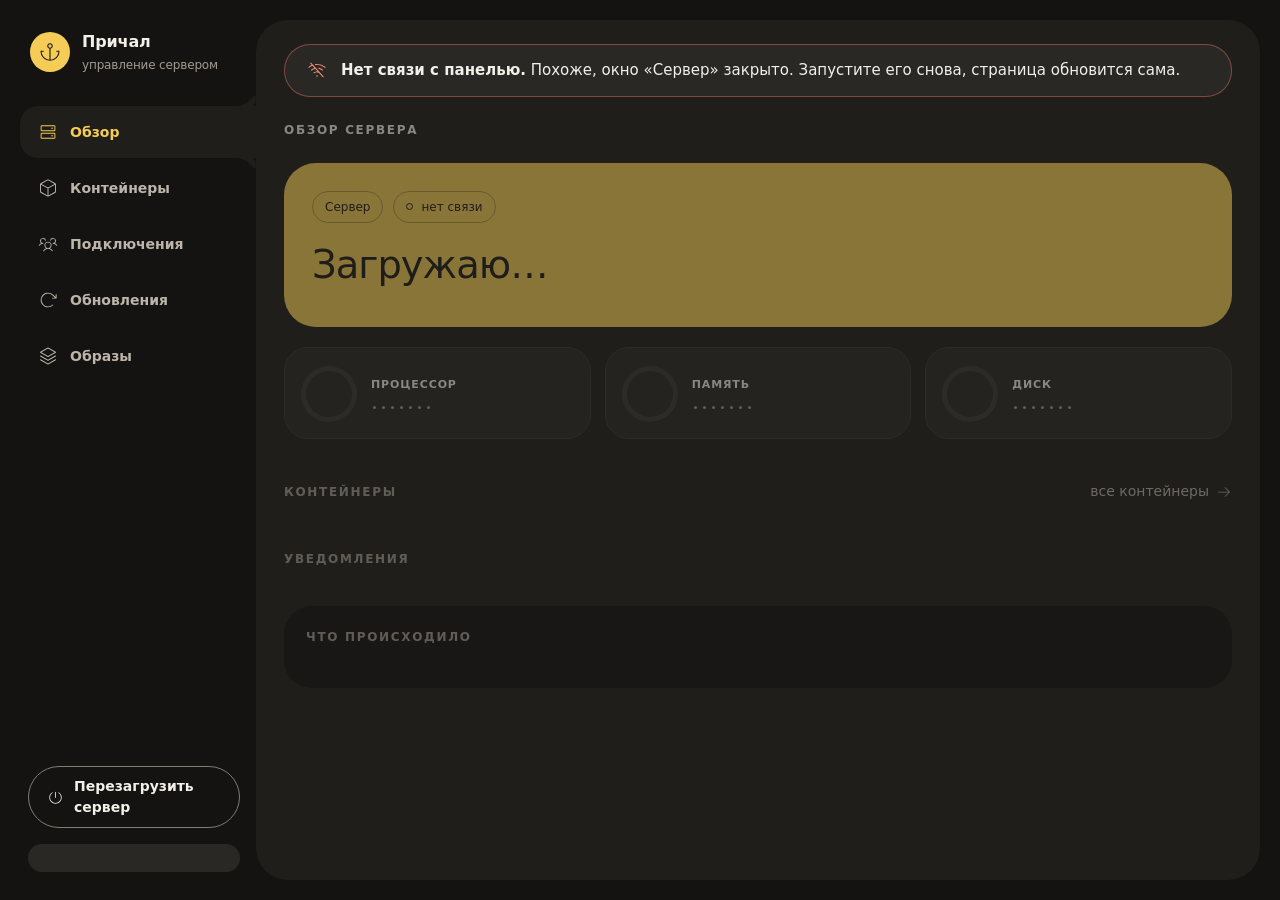
==== commit 0b166a41: "Редизайн Причала в стиле Шлюпки: тёмная палитра и жёлтые акценты" ====
--- a/web/index.html
+++ b/web/index.html
@@ -11,31 +11,15 @@
 </head>
 <body>
 
-<div class="bg" aria-hidden="true">
-  <svg class="rock rock-l" viewBox="0 0 1100 900">
-    <defs>
-      <filter id="stone" x="0" y="0" width="100%" height="100%">
-        <feTurbulence type="fractalNoise" baseFrequency="0.011 0.016" numOctaves="7" seed="11"/>
-        <feDiffuseLighting lighting-color="#cfcfcf" surfaceScale="7"><feDistantLight azimuth="230" elevation="38"/></feDiffuseLighting>
-        <feColorMatrix type="matrix" values=".26 .26 .26 0 -0.36  .26 .26 .26 0 -0.36  .26 .26 .26 0 -0.36  0 0 0 1 0"/>
-      </filter>
-      <linearGradient id="fade" x1="0" y1="0" x2="1" y2="1"><stop offset=".25" stop-color="#fff"/><stop offset=".85" stop-color="#fff" stop-opacity="0"/></linearGradient>
-      <mask id="ridge"><path fill="url(#fade)" d="M0,900 L0,300 C80,240 130,120 230,90 C300,70 330,170 400,190 C470,210 520,150 590,200 C680,260 700,380 790,430 C880,480 960,560 1100,640 L1100,900 Z"/></mask>
-    </defs>
-    <rect width="1100" height="900" filter="url(#stone)" mask="url(#ridge)"/>
-  </svg>
-  <svg class="rock rock-r" viewBox="0 0 1100 900"><rect width="1100" height="900" filter="url(#stone)" mask="url(#ridge)"/></svg>
-</div>
-
 <div class="app">
   <aside class="side">
-    <p class="brand"><span data-icon="anchor-simple" aria-hidden="true"></span>Причал</p>
+    <p class="brand"><span class="brand-mark" data-icon="anchor-simple" aria-hidden="true"></span><span>Причал<small>управление сервером</small></span></p>
     <nav class="nav" aria-label="Разделы">
-      <button data-view="overview">Обзор</button>
-      <button data-view="containers">Контейнеры <span class="n" id="n-containers"></span></button>
-      <button data-view="conns" id="nav-conns">Подключения <span class="n" id="n-conns"></span></button>
-      <button data-view="updates" id="nav-updates">Обновления <span class="n" id="n-updates"></span></button>
-      <button data-view="images">Образы <span class="n" id="n-images"></span></button>
+      <button data-view="overview"><span class="nav-label"><span data-icon="hard-drives" aria-hidden="true"></span><span>Обзор</span></span></button>
+      <button data-view="containers"><span class="nav-label"><span data-icon="cube" aria-hidden="true"></span><span>Контейнеры </span></span><span class="n" id="n-containers"></span></button>
+      <button data-view="conns" id="nav-conns"><span class="nav-label"><span data-icon="users-three" aria-hidden="true"></span><span>Подключения </span></span><span class="n" id="n-conns"></span></button>
+      <button data-view="updates" id="nav-updates"><span class="nav-label"><span data-icon="arrow-clockwise" aria-hidden="true"></span><span>Обновления </span></span><span class="n" id="n-updates"></span></button>
+      <button data-view="images"><span class="nav-label"><span data-icon="stack" aria-hidden="true"></span><span>Образы </span></span><span class="n" id="n-images"></span></button>
     </nav>
 
     <button class="pbtn ghost sm reboot" id="reboot-btn"><span data-icon="power" aria-hidden="true"></span><span>Перезагрузить сервер</span></button>
@@ -53,6 +37,7 @@
 
     <!-- ============ Обзор ============ -->
     <section class="view" id="view-overview" aria-labelledby="ov-title">
+      <p class="page-label">Обзор сервера</p>
       <div class="ov">
         <div>
           <div class="hero">
@@ -62,6 +47,7 @@
             </div>
             <h1 id="ov-title">Загружаю…</h1>
             <p class="sub" id="ov-sub"></p>
+            <button class="pbtn ghost sm ov-act" id="ov-act" hidden></button>
           </div>
 
           <div class="meters">
--- a/web/app.css
+++ b/web/app.css
@@ -1,15 +1,20 @@
 :root {
-  --bg: #070708;
-  --ink: #f2f2f0;
-  --ink-2: rgb(242 242 240 / .74);
-  --ink-3: rgb(242 242 240 / .55);
-  --ink-deco: rgb(242 242 240 / .38); /* точки, значки и рамки: приглушённо, но это не текст */
-  --line: rgb(255 255 255 / .10);
-  --glass: linear-gradient(180deg, rgb(255 255 255 / .03), rgb(255 255 255 / .01)), rgb(10 10 11 / .62);
-  --glass-hi: inset 0 1px 0 rgb(255 255 255 / .08);
-  --blur: blur(22px) saturate(120%);
-  --warn: #e9c46a;
-  --bad: #ff7b72;
+  --bg: #141311;
+  --panel: #1f1e1b;
+  --card: #2a2825;
+  --deep: #121110;
+  --accent: #f4cc56;
+  --on-accent: #1f1d1a;
+  --ink: #f3efe9;
+  --ink-2: #bdb5ab;
+  --ink-3: #a39b91;
+  --ink-deco: #827b72; /* точки, значки и рамки: приглушённо, но это не текст */
+  --line: #3a3835;
+  --glass: var(--card);
+  --glass-hi: none;
+  --blur: none;
+  --warn: #e9853a;
+  --bad: #ff947e;
   --mono: "JetBrains Mono", ui-monospace, Consolas, monospace;
   color-scheme: dark;
 }
@@ -19,7 +24,7 @@
 body {
   margin: 0; min-height: 100dvh; overflow-x: hidden;
   background: var(--bg); color: var(--ink);
-  font: 400 15px/1.5 "Onest", system-ui, "Segoe UI", sans-serif;
+  font: 400 15px/1.5 "Segoe UI", system-ui, sans-serif;
 }
 ::selection { background: var(--ink); color: var(--bg); }
 button, input { font: inherit; color: inherit; }
@@ -30,18 +35,6 @@
 .num { font-variant-numeric: tabular-nums; }
 .ico { width: 1em; height: 1em; display: block; flex: none; }
 [data-icon] { display: inline-flex; }
-
-/* ---------- Фон: свет сверху и камень ---------- */
-.bg { position: fixed; inset: 0; z-index: -1; pointer-events: none; overflow: hidden; }
-.bg::before {
-  content: ""; position: absolute; inset: 0;
-  background:
-    radial-gradient(900px 520px at 62% -12%, rgb(255 255 255 / .075), transparent 65%),
-    radial-gradient(600px 400px at 10% 110%, rgb(255 255 255 / .02), transparent 70%);
-}
-.rock { position: absolute; width: 1100px; height: 900px; opacity: .5; }
-.rock-l { left: -320px; bottom: -260px; }
-.rock-r { right: -460px; top: -220px; opacity: .22; transform: scaleX(-1) rotate(8deg); }
 
 /* ---------- Стекло ---------- */
 .glass {
@@ -95,6 +88,7 @@
 .hero h1 { font-size: clamp(34px, 5vw, 58px); font-weight: 300; letter-spacing: -0.035em; line-height: 1.05; margin-top: 26px; overflow-wrap: anywhere; }
 .hero .sub { color: var(--ink-3); font-size: 16px; font-weight: 300; margin-top: 12px; }
 .hero .sub-more { color: var(--ink-3); font-size: 14px; margin-top: 6px; max-width: 640px; }
+.hero .ov-act { margin-top: 18px; }
 .sec { display: flex; align-items: baseline; justify-content: space-between; gap: 16px; margin: 46px 0 16px; }
 .sec h2 { font-size: 15px; font-weight: 400; color: var(--ink-2); }
 .muted { color: var(--ink-2); }
@@ -292,7 +286,7 @@
 .logs-head .seg { margin: 0; padding: 3px; }
 .logs-head .seg button { padding: 5px 12px; font-size: 13px; }
 .check { display: inline-flex; align-items: center; gap: 8px; color: var(--ink-3); font-size: 13.5px; cursor: pointer; }
-.check input { accent-color: #f2f2f0; width: 15px; height: 15px; margin: 0; }
+.check input { accent-color: var(--accent); width: 15px; height: 15px; margin: 0; }
 .logs {
   max-height: 380px; overflow: auto; margin: 0; padding: 16px 20px; border-radius: 22px;
   background: rgb(0 0 0 / .45); border: 1px solid var(--line);
@@ -301,7 +295,7 @@
 .logs p { display: grid; grid-template-columns: 70px 1fr; gap: 12px; }
 .logs time { color: var(--ink-3); }
 .logs .err span { color: var(--bad); }
-.logs-empty { display: block !important; color: var(--ink-3); font-family: "Onest", system-ui, sans-serif; font-size: 14px; }
+.logs-empty { display: block !important; color: var(--ink-3); font-family: "Segoe UI", system-ui, sans-serif; font-size: 14px; }
 
 /* ---------- Подключения ---------- */
 .cn-list { display: grid; gap: 6px; }
@@ -438,24 +432,18 @@
 .login-form label { color: var(--ink-2); font-size: 14px; padding-left: 8px; }
 .login-form input { padding: 14px 20px; border-radius: 99px; border: 1px solid rgb(255 255 255 / .16); background: rgb(0 0 0 / .4); outline: none; }
 .login-form input:focus { border-color: var(--ink); }
+.login-form input[aria-invalid="true"] { border-color: var(--bad); }
+.pw { position: relative; }
+.pw input { width: 100%; padding-right: 52px; }
+.pw-eye { position: absolute; right: 8px; top: 50%; transform: translateY(-50%); width: 36px; height: 36px; border: 0; border-radius: 50%; background: none; color: var(--ink-2); cursor: pointer; display: grid; place-items: center; transition: background-color .2s, color .2s; }
+.pw-eye .ico { font-size: 20px; }
+.pw-eye:hover { background: rgb(255 255 255 / .1); color: var(--ink); }
 .login-form .pbtn { margin-top: 6px; }
 .login-error { color: var(--bad); font-size: 14px; padding-left: 8px; min-height: 1em; }
 .login-error:empty { display: none; }
 .login-hint { color: var(--ink-3); font-size: 13px; padding-left: 8px; }
 .login-lead { color: var(--ink-2); font-size: 15px; line-height: 1.5; margin-top: -12px; }
 .login-hint code { font-family: var(--mono); font-size: 12px; color: var(--ink-2); }
-
-/* ---------- Широкий экран ---------- */
-/* Лента событий прижата к правому краю, как меню к левому, а содержимое
-   стоит по центру между ними. */
-@media (min-width: 1400px) {
-  .ov { grid-template-columns: minmax(0, 1fr); gap: 0; }
-  .app:has(#view-overview:not([hidden])) { padding-right: 250px; }
-  .app:has(#view-overview:not([hidden])) .main { padding-left: 36px; padding-right: 36px; }
-  .rail { position: fixed; top: 0; right: 0; bottom: 0; width: 250px; margin: 0; align-self: stretch; padding: 34px 30px 26px 28px; overflow-y: auto; scrollbar-width: none; }
-  .rail::before { left: 1px; }
-  .rail::after { left: 0; top: 30px; }
-}
 
 /* ---------- Узкие экраны ---------- */
 @media (max-width: 1399px) {
@@ -567,3 +555,163 @@
   .tg-why { margin-left: 4px; }
   .tg-box { padding: 14px 10px 16px 12px; }
 }
+
+/* Шлюпка, стиль Д: общие поверхности, закладки и жёлтые действия.
+   Существующие классы и --v сохраняют контракт с модулями интерфейса. */
+::selection { background: var(--accent); color: var(--on-accent); }
+:focus-visible { outline-color: var(--accent); }
+.glass { box-shadow: none; }
+.app { grid-template-columns: 236px minmax(0, 1fr); padding: 20px; gap: 0; }
+.side { height: calc(100dvh - 40px); top: 20px; padding: 10px 0 8px; }
+.brand { padding: 0 16px 0 10px; margin-bottom: 32px; gap: 12px; font-size: 16px; font-weight: 700; }
+.brand small { display: block; font-size: 12px; font-weight: 400; color: var(--ink-3); margin-top: 2px; }
+.brand-mark, .login .brand > .ico { display: grid; place-items: center; width: 40px; height: 40px; border-radius: 50%; background: var(--accent); color: var(--on-accent); }
+.brand-mark .ico { font-size: 24px; }
+.nav { padding: 0; gap: 4px; }
+.nav::before { display: none; }
+.nav button { padding: 0 18px; min-height: 52px; font-size: 14px; font-weight: 600; border-radius: 18px 0 0 18px; }
+.nav-label { display: inline-flex; align-items: center; gap: 12px; min-width: 0; }
+.nav-label .ico { font-size: 20px; }
+.nav button:hover { background: var(--card); }
+.nav button[aria-current="page"] { background: var(--panel); color: var(--accent); }
+.nav button[aria-current="page"]::before, .nav button[aria-current="page"]::after {
+  content: ""; position: absolute; left: auto; right: 0; width: 20px; height: 20px;
+  background: transparent; box-shadow: 0 10px 0 var(--panel); border-radius: 0 0 20px 0; top: -20px; bottom: auto;
+}
+.nav button[aria-current="page"]::after { top: auto; bottom: -20px; border-radius: 0 20px 0 0; box-shadow: 0 -10px 0 var(--panel); }
+.nav .n { border-radius: 6px; color: var(--ink-2); font-size: 11px; font-weight: 700; }
+.nav .n:not(:empty) { padding: 2px 7px; background: var(--line); }
+.nav .n[data-tone="warn"] { background: var(--warn); color: var(--on-accent); }
+.reboot { width: calc(100% - 24px); margin-left: 8px; white-space: normal; text-align: left; }
+.side-foot { margin: 16px 16px 0 8px; padding: 14px; background: var(--card); border-radius: 22px; flex-wrap: wrap; }
+.host { overflow-wrap: anywhere; }
+.main { max-width: none; padding: 24px 28px 44px; background: var(--panel); border-radius: 32px; }
+.page-label, .sec h2, .rail-title { font-size: 12px; font-weight: 700; letter-spacing: .14em; text-transform: uppercase; }
+.page-label { margin: 4px 0 24px; }
+.ov { grid-template-columns: minmax(0, 1fr); gap: 24px; }
+.hero h1 { font-size: clamp(28px, 3vw, 40px); line-height: 1.16; letter-spacing: -.025em; margin-top: 20px; }
+.hero .sub { font-size: 14px; line-height: 1.6; font-weight: 400; }
+#view-overview .hero { background: var(--accent); color: var(--on-accent); padding: 28px; border-radius: 32px; }
+#view-overview .hero .sub { color: #4a4232; }
+#view-overview .hero .chip { background: transparent; border-color: #b29641; color: var(--on-accent); }
+#view-overview .hero .chip .live { background: var(--on-accent); box-shadow: none; }
+#view-overview .hero .chip[data-tone="bad"] { background: #8a2e1e; color: var(--ink); border-color: #8a2e1e; }
+#view-overview .hero .chip[data-tone="bad"] .live { background: var(--ink); }
+#view-overview .hero .chip[data-tone="warn"] { background: #f8de8c; }
+#view-overview .hero .chip[data-tone="idle"] .live { background: transparent; border-color: var(--on-accent); }
+#view-overview .hero .pbtn { background: var(--deep); color: var(--accent); border-color: var(--deep); }
+.chip { padding: 6px 12px; font-size: 12px; }
+.live, .sdot { background: var(--accent); box-shadow: none; }
+[data-tone="warn"] > .sdot, [data-tone="bad"] > .sdot, .sdot[data-tone], .chip[data-tone] .live { box-shadow: none; }
+.sec { margin: 28px 0 14px; gap: 12px; flex-wrap: wrap; }
+.sec h2 { color: var(--ink-3); }
+.pbtn { font-weight: 600; }
+.pbtn.white, .act.primary .rb { background: var(--accent); color: var(--on-accent); box-shadow: none; }
+.pbtn.white:hover { background: #f8de8c; box-shadow: none; }
+.pbtn.ghost { background: transparent; border: 1.5px solid #827b72; }
+.pbtn.ghost:hover { background: var(--line); }
+.pbtn.danger { background: transparent; border: 1.5px solid var(--bad); color: var(--bad); box-shadow: none; }
+.pbtn.danger:hover { background: #44251f; }
+.pbtn.white:disabled { background: var(--line); color: var(--ink-3); }
+.textbtn { color: var(--ink-2); }
+.textbtn:hover { color: var(--accent); }
+.seg { background: var(--deep); border-color: var(--line); margin-top: 24px; }
+.seg button[aria-pressed="true"] { background: var(--ink); color: var(--on-accent); box-shadow: none; }
+.rc:checked, .rc:indeterminate { background: var(--accent); border-color: var(--accent); box-shadow: none; }
+.rc { border-color: #827b72; }
+.grp { border-color: var(--line); }
+.meters { margin-top: 20px; gap: 14px; }
+.meter { height: 92px; border-radius: 24px; grid-template-columns: 56px minmax(0, 1fr); grid-template-rows: 1fr 1fr; gap: 0 14px; padding: 16px; }
+.meter .fill { width: 56px; height: 56px; left: 16px; top: 18px; bottom: auto; border: 0; box-shadow: none; border-radius: 50%; background: conic-gradient(var(--accent) calc(var(--v) * 1turn), var(--line) 0); transition: none; }
+.meter .fill::after { inset: 5px; width: auto; height: auto; margin: 0; background: var(--card); border-radius: 50%; box-shadow: none; }
+.meter[data-tone="warn"] .fill { background: conic-gradient(var(--warn) calc(var(--v) * 1turn), var(--line) 0); }
+.meter[data-tone="bad"] .fill { background: conic-gradient(var(--bad) calc(var(--v) * 1turn), var(--line) 0); }
+.meter[data-tone] .fill::after { background: var(--card); box-shadow: none; }
+.m-val { grid-column: 1; grid-row: 1 / 3; font: 400 13px/1 var(--mono); text-align: center; min-width: 0; }
+.m-label { grid-column: 2; grid-row: 1; align-self: end; font-size: 11px; letter-spacing: .08em; font-weight: 700; text-transform: uppercase; }
+.m-track { grid-column: 2; grid-row: 2; padding: 0 2px; justify-content: flex-start; gap: 6px; }
+.m-track i { width: 3px; height: 3px; background: var(--ink-3); flex: none; }
+.cap { margin: 8px 8px 0; font-size: 12px; }
+.tiles { grid-template-columns: repeat(auto-fill, minmax(230px, 1fr)); }
+.tile { border-radius: 22px; padding: 18px; }
+.tile:hover, .ct.is-open { border-color: #827b72; }
+.pill-row { border-radius: 24px; padding: 16px 18px; }
+.pill-row .dots { visibility: hidden; }
+.pill-row .lead { font-size: 16px; }
+.state { background: var(--deep); font-size: 13px; }
+.rail { position: static; width: auto; margin: 0; padding: 22px; background: var(--deep); border-radius: 28px; }
+.rail::before, .rail::after { display: none; }
+.rail-title { margin-bottom: 20px; }
+#events { display: grid; grid-template-columns: repeat(auto-fit, minmax(180px, 1fr)); gap: 20px; }
+.ev { padding: 0 0 0 14px; border-left: 2px solid var(--line); }
+.ev[data-tone="warn"] { border-color: var(--warn); }
+.ev[data-tone="bad"] { border-color: var(--bad); }
+.ct { border-radius: 24px; }
+.ct-row { padding: 18px 22px; }
+.ct-body { padding: 6px 22px 22px; }
+.act .rb { background: var(--deep); box-shadow: none; }
+.act.primary .rb { background: var(--accent); }
+.act.danger { color: var(--bad); }
+.act.danger .rb { color: var(--bad); }
+.spark polyline { stroke: var(--accent); }
+.spark circle { fill: var(--accent); }
+.spark .area { fill: rgb(244 204 86 / .08); }
+.cl { background: var(--deep); border-color: var(--line); }
+.block, .task { border-radius: 28px; }
+.logs, .confirm { background: var(--deep); border-color: var(--line); }
+.modal { background: var(--card); border: 1px solid var(--line); }
+.toast { background: var(--card); }
+.tg-input, .tg-at, .cl-input, .login-form input { background: var(--deep); border-color: #827b72; border-radius: 18px; }
+.tg-input:focus, .tg-at:focus-within, .cl-input:focus, .login-form input:focus { border-color: var(--accent); box-shadow: 0 0 0 3px rgb(244 204 86 / .12); }
+.login { max-width: 480px; padding: 32px; border-radius: 32px; background: var(--panel); }
+.login .brand { padding: 0; font-size: 22px; color: var(--accent); }
+.login .brand > .ico { padding: 9px; }
+.login h1 { font-size: 32px; }
+.login-form { border-radius: 24px; padding: 20px; }
+.login-hint { padding: 0; overflow-wrap: anywhere; }
+
+@media (min-width: 1500px) {
+  .ov { grid-template-columns: minmax(0, 1fr) 270px; }
+  #events { grid-template-columns: minmax(0, 1fr); }
+  .main { padding: 28px 32px 44px; }
+}
+@media (min-width: 1101px) and (max-width: 1499px) {
+  .meters { grid-template-columns: repeat(3, minmax(0, 1fr)); }
+}
+@media (max-width: 1100px) {
+  .app { grid-template-columns: 210px minmax(0, 1fr); padding: 14px; }
+  .side { height: calc(100dvh - 28px); top: 14px; }
+  .main { padding: 24px; }
+  .meters { grid-template-columns: minmax(0, 1fr); }
+}
+@media (max-width: 820px) {
+  .app { display: block; padding: 12px; }
+  .side { height: auto; position: static; padding: 6px 0 0; }
+  .brand { margin: 0 0 18px; }
+  .nav { flex-direction: row; border: 0; gap: 4px; padding-bottom: 8px; }
+  .nav button { padding: 0 14px; min-height: 46px; border-radius: 16px; flex: none; }
+  .nav-label { gap: 8px; }
+  .nav-label .ico { font-size: 18px; }
+  .nav button[aria-current="page"]::before, .nav button[aria-current="page"]::after { display: none; }
+  .main { padding: 20px 16px 32px; border-radius: 26px; }
+  #view-overview .hero { padding: 22px; border-radius: 26px; }
+  .hero h1 { font-size: 30px; }
+  .hero .sub { font-size: 13px; }
+  .page-label { margin-bottom: 18px; }
+  .tiles { grid-template-columns: repeat(auto-fill, minmax(220px, 1fr)); }
+  .pill-row { grid-template-columns: minmax(0, 1fr) auto; gap: 12px; }
+  .ct-row { padding: 16px; }
+  .ct-body { padding: 4px 16px 20px; }
+  .rail { padding: 20px; margin-top: 0; }
+  .reboot, .side-foot { display: none; }
+  .m-foot { margin-top: 28px; }
+  .login { padding: 24px 20px; }
+}
+@media (max-width: 420px) {
+  .app { padding: 8px; }
+  .main { padding: 18px 12px 28px; }
+  #view-overview .hero { padding: 20px; }
+  .hero h1 { font-size: 28px; }
+  .pill-row { grid-template-columns: minmax(0, 1fr); justify-items: start; }
+  .pill-row .end { justify-content: flex-start; }
+}
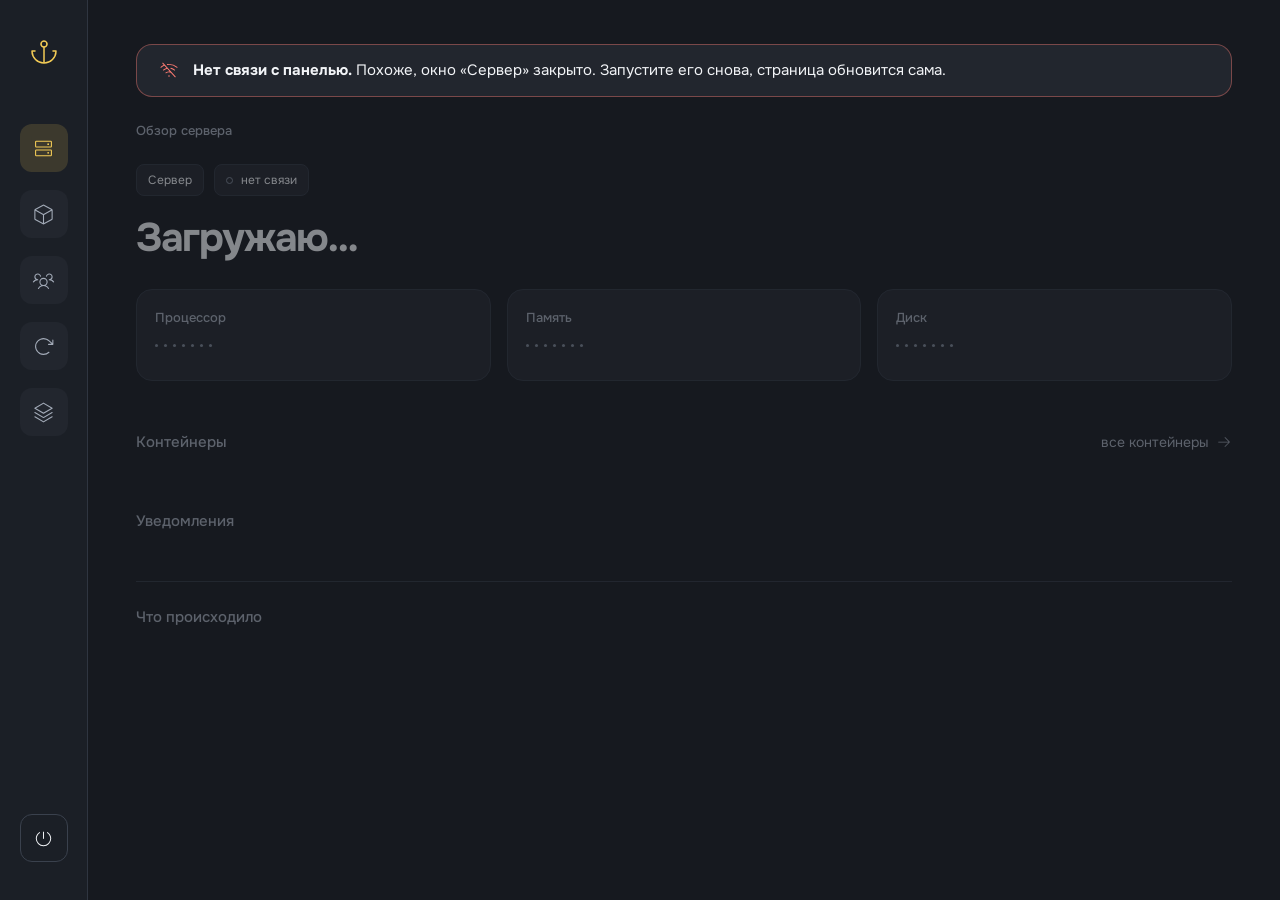
==== commit 54ec4896: "Редизайн по образцу: холодная графитовая палитра, жёлтый акцент, панель иконок, карточки со статусно" ====
--- a/web/index.html
+++ b/web/index.html
@@ -15,14 +15,14 @@
   <aside class="side">
     <p class="brand"><span class="brand-mark" data-icon="anchor-simple" aria-hidden="true"></span><span>Причал<small>управление сервером</small></span></p>
     <nav class="nav" aria-label="Разделы">
-      <button data-view="overview"><span class="nav-label"><span data-icon="hard-drives" aria-hidden="true"></span><span>Обзор</span></span></button>
-      <button data-view="containers"><span class="nav-label"><span data-icon="cube" aria-hidden="true"></span><span>Контейнеры </span></span><span class="n" id="n-containers"></span></button>
-      <button data-view="conns" id="nav-conns"><span class="nav-label"><span data-icon="users-three" aria-hidden="true"></span><span>Подключения </span></span><span class="n" id="n-conns"></span></button>
-      <button data-view="updates" id="nav-updates"><span class="nav-label"><span data-icon="arrow-clockwise" aria-hidden="true"></span><span>Обновления </span></span><span class="n" id="n-updates"></span></button>
-      <button data-view="images"><span class="nav-label"><span data-icon="stack" aria-hidden="true"></span><span>Образы </span></span><span class="n" id="n-images"></span></button>
+      <button title="Обзор" data-view="overview"><span class="nav-label"><span data-icon="hard-drives" aria-hidden="true"></span><span>Обзор</span></span></button>
+      <button title="Контейнеры" data-view="containers"><span class="nav-label"><span data-icon="cube" aria-hidden="true"></span><span>Контейнеры </span></span><span class="n" id="n-containers"></span></button>
+      <button title="Подключения" data-view="conns" id="nav-conns"><span class="nav-label"><span data-icon="users-three" aria-hidden="true"></span><span>Подключения </span></span><span class="n" id="n-conns"></span></button>
+      <button title="Обновления" data-view="updates" id="nav-updates"><span class="nav-label"><span data-icon="arrow-clockwise" aria-hidden="true"></span><span>Обновления </span></span><span class="n" id="n-updates"></span></button>
+      <button title="Образы" data-view="images"><span class="nav-label"><span data-icon="stack" aria-hidden="true"></span><span>Образы </span></span><span class="n" id="n-images"></span></button>
     </nav>
 
-    <button class="pbtn ghost sm reboot" id="reboot-btn"><span data-icon="power" aria-hidden="true"></span><span>Перезагрузить сервер</span></button>
+    <button class="pbtn ghost sm reboot" id="reboot-btn" aria-label="Перезагрузить сервер" title="Перезагрузить сервер"><span data-icon="power" aria-hidden="true"></span><span>Перезагрузить сервер</span></button>
     <div class="side-foot">
       <p class="host" id="host-line"></p>
       <button class="textbtn js-logout" id="logout" hidden><span data-icon="sign-out" aria-hidden="true"></span>Выйти</button>
@@ -102,7 +102,7 @@
         <div class="chip-row"><span class="chip glass"><span class="live"></span><span id="cn-sum">Загружаю…</span></span></div>
         <h1 id="cn-title">Подключения</h1>
         <p class="sub">Кто сейчас пользуется VPN и прокси на этом сервере.</p>
-        <p class="sub-more">Добавлять и удалять клиентов можно в приложении Amnezia. Здесь можно только подписать их для себя.</p>
+        <p class="sub-more">VPN-клиентов добавляют и удаляют в приложении Amnezia, здесь их можно подписать для себя. Ссылки прокси Telegram можно создавать, менять и отключать прямо здесь: кнопка «⋯» у ссылки.</p>
       </div>
       <div class="seg glass" role="group" aria-label="Сервис" id="cn-seg"></div>
       <div id="cn-list"></div>
@@ -114,7 +114,7 @@
         <div class="chip-row"><span class="chip glass" id="up-os">Система</span></div>
         <h1 id="up-title">Обновления</h1>
         <p class="sub" id="up-sum">Загружаю…</p>
-        <div class="hero-actions"><button class="pbtn ghost" id="up-check"><span data-icon="arrows-clockwise" aria-hidden="true"></span><span>Проверить обновления</span></button></div>
+        <div class="hero-actions"><button class="pbtn white" id="up-check"><span data-icon="arrows-clockwise" aria-hidden="true"></span><span>Проверить обновления</span></button></div>
         <p class="up-checked" id="up-checked"></p>
       </div>
       <div id="up-task"></div>
--- a/web/app.css
+++ b/web/app.css
@@ -1,20 +1,23 @@
 :root {
-  --bg: #141311;
-  --panel: #1f1e1b;
-  --card: #2a2825;
-  --deep: #121110;
+  --bg: #16191F;
+  --panel: #1B1F26;
+  --card: #22262E;
+  --deep: #121419;
   --accent: #f4cc56;
-  --on-accent: #1f1d1a;
-  --ink: #f3efe9;
-  --ink-2: #bdb5ab;
-  --ink-3: #a39b91;
-  --ink-deco: #827b72; /* точки, значки и рамки: приглушённо, но это не текст */
-  --line: #3a3835;
+  --on-accent: #1A1C21;
+  --ink: #F2F4F7;
+  --ink-2: #A3ABB8;
+  --ink-3: #A3ABB8;
+  --ink-deco: #7C8594; /* точки, значки и рамки: приглушённо, но это не текст */
+  --line: #2F3540;
+  --line-strong: #3A414D;
+  --raised: #2A2F38;
+  --info: #5AB0FF;
   --glass: var(--card);
   --glass-hi: none;
   --blur: none;
   --warn: #e9853a;
-  --bad: #ff947e;
+  --bad: #FF7B72;
   --mono: "JetBrains Mono", ui-monospace, Consolas, monospace;
   color-scheme: dark;
 }
@@ -322,6 +325,12 @@
 .cl-form { display: flex; flex-wrap: wrap; align-items: center; gap: 8px; }
 .cl-input { flex: 1 1 180px; min-width: 0; padding: 8px 16px; border-radius: 99px; border: 1px solid rgb(255 255 255 / .2); background: rgb(0 0 0 / .4); outline: none; }
 .cl-input:focus { border-color: var(--ink); }
+.cl-panel { grid-column: 1 / -1; display: grid; gap: 10px; padding: 8px 0 4px; }
+.cl-acts { display: flex; flex-wrap: wrap; gap: 8px; }
+.cl-links { display: grid; gap: 8px; }
+.cl-link { flex: 1 1 260px; min-width: 0; font-family: var(--mono); font-size: 12px; color: var(--ink-2); word-break: break-all; }
+.cl-num { flex: 0 0 96px; }
+.cn-new { display: grid; gap: 8px; justify-items: start; margin-bottom: 10px; }
 .cn-empty { color: var(--ink-3); padding: 18px 24px; }
 .note { color: var(--ink-3); font-size: 13px; margin: 14px 0 0 24px; max-width: 760px; }
 
@@ -556,162 +565,319 @@
   .tg-box { padding: 14px 10px 16px 12px; }
 }
 
-/* Шлюпка, стиль Д: общие поверхности, закладки и жёлтые действия.
-   Существующие классы и --v сохраняют контракт с модулями интерфейса. */
+/* Graphite surfaces, icon rail and state-aware card rows. */
 ::selection { background: var(--accent); color: var(--on-accent); }
 :focus-visible { outline-color: var(--accent); }
+body { font-family: "Onest", "Segoe UI", system-ui, sans-serif; }
 .glass { box-shadow: none; }
-.app { grid-template-columns: 236px minmax(0, 1fr); padding: 20px; gap: 0; }
-.side { height: calc(100dvh - 40px); top: 20px; padding: 10px 0 8px; }
-.brand { padding: 0 16px 0 10px; margin-bottom: 32px; gap: 12px; font-size: 16px; font-weight: 700; }
-.brand small { display: block; font-size: 12px; font-weight: 400; color: var(--ink-3); margin-top: 2px; }
-.brand-mark, .login .brand > .ico { display: grid; place-items: center; width: 40px; height: 40px; border-radius: 50%; background: var(--accent); color: var(--on-accent); }
-.brand-mark .ico { font-size: 24px; }
-.nav { padding: 0; gap: 4px; }
-.nav::before { display: none; }
-.nav button { padding: 0 18px; min-height: 52px; font-size: 14px; font-weight: 600; border-radius: 18px 0 0 18px; }
-.nav-label { display: inline-flex; align-items: center; gap: 12px; min-width: 0; }
-.nav-label .ico { font-size: 20px; }
-.nav button:hover { background: var(--card); }
-.nav button[aria-current="page"] { background: var(--panel); color: var(--accent); }
-.nav button[aria-current="page"]::before, .nav button[aria-current="page"]::after {
-  content: ""; position: absolute; left: auto; right: 0; width: 20px; height: 20px;
-  background: transparent; box-shadow: 0 10px 0 var(--panel); border-radius: 0 0 20px 0; top: -20px; bottom: auto;
-}
-.nav button[aria-current="page"]::after { top: auto; bottom: -20px; border-radius: 0 20px 0 0; box-shadow: 0 -10px 0 var(--panel); }
-.nav .n { border-radius: 6px; color: var(--ink-2); font-size: 11px; font-weight: 700; }
-.nav .n:not(:empty) { padding: 2px 7px; background: var(--line); }
-.nav .n[data-tone="warn"] { background: var(--warn); color: var(--on-accent); }
-.reboot { width: calc(100% - 24px); margin-left: 8px; white-space: normal; text-align: left; }
-.side-foot { margin: 16px 16px 0 8px; padding: 14px; background: var(--card); border-radius: 22px; flex-wrap: wrap; }
-.host { overflow-wrap: anywhere; }
-.main { max-width: none; padding: 24px 28px 44px; background: var(--panel); border-radius: 32px; }
-.page-label, .sec h2, .rail-title { font-size: 12px; font-weight: 700; letter-spacing: .14em; text-transform: uppercase; }
-.page-label { margin: 4px 0 24px; }
-.ov { grid-template-columns: minmax(0, 1fr); gap: 24px; }
-.hero h1 { font-size: clamp(28px, 3vw, 40px); line-height: 1.16; letter-spacing: -.025em; margin-top: 20px; }
-.hero .sub { font-size: 14px; line-height: 1.6; font-weight: 400; }
-#view-overview .hero { background: var(--accent); color: var(--on-accent); padding: 28px; border-radius: 32px; }
-#view-overview .hero .sub { color: #4a4232; }
-#view-overview .hero .chip { background: transparent; border-color: #b29641; color: var(--on-accent); }
-#view-overview .hero .chip .live { background: var(--on-accent); box-shadow: none; }
-#view-overview .hero .chip[data-tone="bad"] { background: #8a2e1e; color: var(--ink); border-color: #8a2e1e; }
-#view-overview .hero .chip[data-tone="bad"] .live { background: var(--ink); }
-#view-overview .hero .chip[data-tone="warn"] { background: #f8de8c; }
-#view-overview .hero .chip[data-tone="idle"] .live { background: transparent; border-color: var(--on-accent); }
-#view-overview .hero .pbtn { background: var(--deep); color: var(--accent); border-color: var(--deep); }
-.chip { padding: 6px 12px; font-size: 12px; }
+.app { grid-template-columns: 88px minmax(0, 1fr); }
+.side { padding: 28px 16px 20px; background: var(--panel); border-right: 1px solid var(--line); align-items: center; }
+.brand { gap: 12px; font-weight: 700; font-size: 20px; }
+.brand small { display: block; font-size: 12px; font-weight: 400; color: var(--ink-2); margin-top: 2px; }
+.brand-mark { display: grid; place-items: center; width: 48px; height: 48px; color: var(--accent); }
+.brand-mark .ico { font-size: 32px; }
+.side .brand { margin-bottom: 48px; }
+.side .brand > span:last-child { display: none; }
+.nav { padding: 0; gap: 18px; width: 48px; }
+.nav::before, .nav button[aria-current="page"]::before { display: none; }
+.nav button { padding: 0; min-height: 48px; width: 48px; justify-content: center; border-radius: 12px; background: var(--card); color: var(--ink-2); }
+.nav-label { display: inline-flex; align-items: center; gap: 10px; }
+.nav-label .ico { font-size: 23px; }
+.nav-label > span:last-child, .side .host { position: absolute; width: 1px; height: 1px; overflow: hidden; clip-path: inset(50%); white-space: nowrap; }
+.nav button:hover { background: var(--raised); color: var(--ink); }
+.nav button[aria-current="page"] { color: var(--accent); background: rgb(244 204 86 / .15); }
+.nav .n { position: absolute; top: -6px; right: -10px; font-size: 11px; font-weight: 600; color: var(--accent); }
+.nav .n:not(:empty) { background: var(--deep); border: 1px solid var(--line); border-radius: 6px; padding: 1px 5px; }
+.nav .n[data-tone="warn"] { color: var(--warn); }
+.reboot { width: 48px; height: 48px; padding: 0; font-size: 0; }
+.reboot .ico { font-size: 21px; }
+.reboot > span:last-child { position: absolute; width: 1px; height: 1px; overflow: hidden; clip-path: inset(50%); white-space: nowrap; }
+.side-foot { padding: 0; margin-top: 18px; }
+.side-foot .textbtn { font-size: 0; width: 48px; height: 48px; justify-content: center; background: var(--card); border-radius: 12px; }
+.side-foot .textbtn .ico { font-size: 22px; }
+.main { max-width: 1460px; padding: 44px 48px 64px; }
+.page-label { color: var(--ink-2); font-size: 13px; font-weight: 500; margin-bottom: 24px; }
+.hero { position: relative; margin-bottom: 28px; }
+.hero h1 { font-size: clamp(32px, 3.2vw, 40px); font-weight: 650; line-height: 1.18; letter-spacing: -.035em; margin-top: 18px; }
+.hero .sub { color: var(--ink-2); font-size: 15px; line-height: 1.6; font-weight: 400; margin-top: 10px; }
+.hero .sub-more { line-height: 1.65; }
+.sec { margin: 32px 0 16px; flex-wrap: wrap; }
+.sec h2, .rail-title { color: var(--ink-2); font-size: 15px; font-weight: 500; }
+.chip { padding: 6px 11px; font-size: 12px; border-radius: 8px; }
 .live, .sdot { background: var(--accent); box-shadow: none; }
-[data-tone="warn"] > .sdot, [data-tone="bad"] > .sdot, .sdot[data-tone], .chip[data-tone] .live { box-shadow: none; }
-.sec { margin: 28px 0 14px; gap: 12px; flex-wrap: wrap; }
-.sec h2 { color: var(--ink-3); }
-.pbtn { font-weight: 600; }
-.pbtn.white, .act.primary .rb { background: var(--accent); color: var(--on-accent); box-shadow: none; }
-.pbtn.white:hover { background: #f8de8c; box-shadow: none; }
-.pbtn.ghost { background: transparent; border: 1.5px solid #827b72; }
-.pbtn.ghost:hover { background: var(--line); }
-.pbtn.danger { background: transparent; border: 1.5px solid var(--bad); color: var(--bad); box-shadow: none; }
-.pbtn.danger:hover { background: #44251f; }
-.pbtn.white:disabled { background: var(--line); color: var(--ink-3); }
-.textbtn { color: var(--ink-2); }
+.chip[data-tone] .live, .sdot[data-tone], [data-tone] > .sdot { box-shadow: none; }
+.pbtn { min-height: 44px; border-radius: 12px; font-size: 14px; font-weight: 600; padding: 12px 20px; }
+.pbtn.sm { min-height: 40px; padding: 9px 15px; }
+.pbtn.white, .act.primary .rb { background: var(--accent); color: var(--on-accent); box-shadow: 0 4px 22px rgb(244 204 86 / .13); }
+.pbtn.white:hover { background: #E8BD3F; box-shadow: 0 4px 26px rgb(244 204 86 / .22); }
+.pbtn.white:active { background: #E8BD3F; box-shadow: none; }
+.pbtn.white:disabled { background: var(--raised); color: var(--ink-2); box-shadow: none; }
+.pbtn.ghost { background: transparent; border: 1px solid var(--line-strong); }
+.pbtn.ghost:hover { background: var(--raised); }
+.pbtn.danger { background: rgb(255 123 114 / .1); border: 1px solid rgb(255 123 114 / .45); color: var(--bad); box-shadow: none; }
+.pbtn.danger:hover { background: rgb(255 123 114 / .18); }
+.textbtn { min-height: 40px; color: var(--ink-2); }
 .textbtn:hover { color: var(--accent); }
-.seg { background: var(--deep); border-color: var(--line); margin-top: 24px; }
-.seg button[aria-pressed="true"] { background: var(--ink); color: var(--on-accent); box-shadow: none; }
-.rc:checked, .rc:indeterminate { background: var(--accent); border-color: var(--accent); box-shadow: none; }
-.rc { border-color: #827b72; }
-.grp { border-color: var(--line); }
-.meters { margin-top: 20px; gap: 14px; }
-.meter { height: 92px; border-radius: 24px; grid-template-columns: 56px minmax(0, 1fr); grid-template-rows: 1fr 1fr; gap: 0 14px; padding: 16px; }
-.meter .fill { width: 56px; height: 56px; left: 16px; top: 18px; bottom: auto; border: 0; box-shadow: none; border-radius: 50%; background: conic-gradient(var(--accent) calc(var(--v) * 1turn), var(--line) 0); transition: none; }
-.meter .fill::after { inset: 5px; width: auto; height: auto; margin: 0; background: var(--card); border-radius: 50%; box-shadow: none; }
-.meter[data-tone="warn"] .fill { background: conic-gradient(var(--warn) calc(var(--v) * 1turn), var(--line) 0); }
-.meter[data-tone="bad"] .fill { background: conic-gradient(var(--bad) calc(var(--v) * 1turn), var(--line) 0); }
-.meter[data-tone] .fill::after { background: var(--card); box-shadow: none; }
-.m-val { grid-column: 1; grid-row: 1 / 3; font: 400 13px/1 var(--mono); text-align: center; min-width: 0; }
-.m-label { grid-column: 2; grid-row: 1; align-self: end; font-size: 11px; letter-spacing: .08em; font-weight: 700; text-transform: uppercase; }
-.m-track { grid-column: 2; grid-row: 2; padding: 0 2px; justify-content: flex-start; gap: 6px; }
-.m-track i { width: 3px; height: 3px; background: var(--ink-3); flex: none; }
-.cap { margin: 8px 8px 0; font-size: 12px; }
-.tiles { grid-template-columns: repeat(auto-fill, minmax(230px, 1fr)); }
-.tile { border-radius: 22px; padding: 18px; }
-.tile:hover, .ct.is-open { border-color: #827b72; }
-.pill-row { border-radius: 24px; padding: 16px 18px; }
-.pill-row .dots { visibility: hidden; }
-.pill-row .lead { font-size: 16px; }
-.state { background: var(--deep); font-size: 13px; }
-.rail { position: static; width: auto; margin: 0; padding: 22px; background: var(--deep); border-radius: 28px; }
+.seg { border: 0; border-bottom: 1px solid var(--line); background: transparent; padding: 0; border-radius: 0; gap: 12px; margin: 0 0 24px; box-shadow: none; }
+.seg button { min-height: 44px; padding: 12px 16px; border-radius: 0; border-bottom: 2px solid transparent; }
+.seg button[aria-pressed="true"] { background: transparent; border-color: var(--accent); color: var(--accent); box-shadow: none; }
+.seg .n, .sub-h > .faint, .grp > summary > .faint { display: inline-flex; padding: 2px 7px; border-radius: 6px; font-size: 12px; background: rgb(244 204 86 / .12); color: var(--accent); opacity: 1; }
+.seg .n:empty { display: none; }
+.ov { grid-template-columns: minmax(0, 1fr) 240px; gap: 32px; }
+.meters { margin-top: 28px; gap: 16px; }
+.meter { height: 92px; border-radius: 16px; padding: 18px; grid-template-columns: 1fr auto; gap: 8px; align-content: start; }
+.m-label { font-size: 13px; font-weight: 500; color: var(--ink-2); }
+.m-val { font-size: 23px; font-weight: 600; }
+.m-track { grid-column: 1 / -1; grid-row: 2; height: 20px; padding: 0; justify-content: flex-start; gap: 6px; }
+.m-track i { flex: none; background: var(--ink-deco); width: 3px; height: 3px; }
+.meter .fill { top: auto; bottom: 0; height: 3px; width: calc(var(--v, 0) * 100%); border: 0; border-radius: 0; background: var(--accent); box-shadow: none; }
+.meter .fill::after { display: none; }
+.meter[data-tone="warn"] .fill { background: var(--warn); }
+.meter[data-tone="bad"] .fill { background: var(--bad); }
+.cap { margin: 9px 2px 0; font-size: 12px; }
+.tiles { gap: 12px; }
+.tile, .ct, .cl, .li, .pill-row { --row-tone: var(--accent); border-radius: 14px; border: 1px solid var(--line); border-left: 4px solid var(--row-tone); background: var(--card); }
+:is(.tile, .ct, .cl, .li, .pill-row)[data-tone="idle"] { --row-tone: var(--ink-deco); }
+:is(.tile, .ct, .cl, .li, .pill-row)[data-tone="warn"] { --row-tone: var(--warn); }
+:is(.tile, .ct, .cl, .li, .pill-row)[data-tone="bad"] { --row-tone: var(--bad); }
+.tile { padding: 20px; }
+.tile p:first-child, .ct-title, .cl-name, .li-name { font-weight: 600; }
+.tile-mem .num, .ct-mem { padding: 4px 8px; background: rgb(244 204 86 / .1); color: var(--accent); border-radius: 7px; font-size: 13px; }
+.tile:hover, .ct:hover, .cl:hover, .li:hover { background: var(--raised); border-top-color: var(--line-strong); border-right-color: var(--line-strong); border-bottom-color: var(--line-strong); }
+.ct.is-open, .cl:has(.cl-panel), .cl.is-editing, .li:has(.rc:checked) { background: var(--raised); border-color: var(--accent); }
+.ct[data-tone="bad"] { border-left-color: var(--bad); }
+.ct-row { padding: 22px; }
+.ct-body { padding: 0 22px 22px; }
+.ct-mem { justify-self: start; }
+.act .rb { background: var(--deep); box-shadow: none; border: 1px solid var(--line); border-radius: 12px; }
+.act.primary .rb { border-color: var(--accent); }
+.act.danger, .act.danger .rb { color: var(--bad); }
+.spark polyline { stroke: var(--info); }
+.spark circle { fill: var(--info); }
+.spark .area { fill: rgb(90 176 255 / .08); }
+.pill-row { padding: 20px; grid-template-columns: 1fr auto; }
+.pill-row .lead { font-weight: 600; }
+.pill-row .lead::before, .pill-row .dots { display: none; }
+.state { border-radius: 8px; background: var(--deep); font-size: 13px; }
+.rail { padding: 0 0 0 24px; margin: 0; border-left: 1px solid var(--line); }
 .rail::before, .rail::after { display: none; }
-.rail-title { margin-bottom: 20px; }
-#events { display: grid; grid-template-columns: repeat(auto-fit, minmax(180px, 1fr)); gap: 20px; }
-.ev { padding: 0 0 0 14px; border-left: 2px solid var(--line); }
+.ev { padding: 0 0 24px 14px; border-left: 2px solid var(--line-strong); }
 .ev[data-tone="warn"] { border-color: var(--warn); }
 .ev[data-tone="bad"] { border-color: var(--bad); }
-.ct { border-radius: 24px; }
-.ct-row { padding: 18px 22px; }
-.ct-body { padding: 6px 22px 22px; }
-.act .rb { background: var(--deep); box-shadow: none; }
-.act.primary .rb { background: var(--accent); }
-.act.danger { color: var(--bad); }
-.act.danger .rb { color: var(--bad); }
-.spark polyline { stroke: var(--accent); }
-.spark circle { fill: var(--accent); }
-.spark .area { fill: rgb(244 204 86 / .08); }
-.cl { background: var(--deep); border-color: var(--line); }
-.block, .task { border-radius: 28px; }
-.logs, .confirm { background: var(--deep); border-color: var(--line); }
-.modal { background: var(--card); border: 1px solid var(--line); }
-.toast { background: var(--card); }
-.tg-input, .tg-at, .cl-input, .login-form input { background: var(--deep); border-color: #827b72; border-radius: 18px; }
+.cn-list { gap: 12px; }
+.cl, .cl.glass { padding: 18px 20px; }
+.cl-edit { width: 40px; height: 40px; place-items: center; opacity: 1; border-radius: 10px; }
+.cl-edit:hover { background: var(--deep); color: var(--accent); }
+.cl-panel { padding-top: 18px; margin-top: 12px; border-top: 1px solid var(--line-strong); }
+.cl-acts { gap: 10px; }
+.cl-links { background: var(--deep); border: 1px solid var(--line); border-radius: 12px; padding: 16px; }
+.cn-new { padding: 16px; border: 1px dashed var(--line-strong); border-radius: 14px; background: repeating-linear-gradient(135deg, transparent 0 7px, rgb(163 171 184 / .025) 7px 9px); }
+.cn-new > .pbtn { justify-self: center; }
+.cn-new:has(> .pbtn) { justify-items: center; }
+.block { border-radius: 16px; padding: 20px; margin-bottom: 20px; background: var(--panel); }
+.block-h { padding: 0 0 20px; }
+.block-h h2 { font-size: 18px; font-weight: 600; }
+.block .li { margin-bottom: 10px; padding: 18px 20px; }
+.block .li:last-child { margin-bottom: 0; }
+.li-v { color: var(--info); }
+.im-list { display: grid; gap: 12px; padding: 0; border: 0; background: transparent; }
+.im-list .li { margin: 0; }
+.grp { border-color: var(--line); margin-top: 16px; }
+.grp > summary { padding: 14px 8px; border-radius: 10px; min-height: 48px; }
+.grp-title { font-weight: 500; color: var(--ink-2); }
+.grp-note { padding-left: 8px; padding-bottom: 14px; }
+.rc { border-radius: 7px; border-color: var(--ink-deco); width: 24px; height: 24px; }
+.li:has(.rc) { min-height: 64px; }
+.li label { padding-block: 8px; }
+.rc:checked, .rc:indeterminate { background: var(--accent); border-color: var(--accent); box-shadow: none; }
+.task, .task-reboot, .logs, .confirm, .modal, .toast, .offline { border-radius: 16px; }
+.task-title, .confirm-q, .tg-title { font-weight: 600; }
+.logs, .confirm { background: var(--deep); border-color: var(--line-strong); }
+.modal { background: var(--card); border: 1px solid var(--line-strong); padding: 12px; }
+.toast { background: var(--card); box-shadow: 0 8px 28px rgb(0 0 0 / .2); border-left: 4px solid var(--accent); }
+.toast.is-bad { border-left-color: var(--bad); }
+.toast > .ico { color: var(--accent); }
+.toast-x, .tg-x, .pw-eye { width: 40px; height: 40px; }
+.tg-input, .tg-at, .cl-input, .login-form input { background: var(--deep); border: 1px solid var(--line-strong); border-radius: 10px; min-height: 44px; }
 .tg-input:focus, .tg-at:focus-within, .cl-input:focus, .login-form input:focus { border-color: var(--accent); box-shadow: 0 0 0 3px rgb(244 204 86 / .12); }
-.login { max-width: 480px; padding: 32px; border-radius: 32px; background: var(--panel); }
-.login .brand { padding: 0; font-size: 22px; color: var(--accent); }
-.login .brand > .ico { padding: 9px; }
-.login h1 { font-size: 32px; }
-.login-form { border-radius: 24px; padding: 20px; }
-.login-hint { padding: 0; overflow-wrap: anywhere; }
-
-@media (min-width: 1500px) {
-  .ov { grid-template-columns: minmax(0, 1fr) 270px; }
-  #events { grid-template-columns: minmax(0, 1fr); }
-  .main { padding: 28px 32px 44px; }
-}
-@media (min-width: 1101px) and (max-width: 1499px) {
+.login { max-width: 480px; padding: 32px; border-radius: 20px; background: var(--panel); border: 1px solid var(--line); }
+.login .brand { color: var(--ink); font-size: 22px; }
+.login .brand > .ico { color: var(--accent); width: 36px; height: 36px; }
+.login h1 { font-size: 34px; font-weight: 650; }
+.login-form { border-radius: 16px; padding: 24px; }
+.login-hint { padding: 0; overflow-wrap: anywhere; line-height: 1.7; }
+@media (min-width: 1101px) {
+  #view-updates > .hero { padding-right: 300px; min-height: 164px; }
+  .hero-actions { position: absolute; right: 0; top: 36px; margin: 0; }
+  .up-checked { position: absolute; right: 0; top: 90px; }
+}
+@media (max-width: 1399px) {
+  .ov { grid-template-columns: minmax(0, 1fr); gap: 32px; }
+  .rail { padding: 24px 0 0; border-left: 0; border-top: 1px solid var(--line); }
+  #events { display: grid; grid-template-columns: repeat(auto-fit, minmax(180px, 1fr)); gap: 16px; }
+}
+@media (max-width: 1100px) {
+  .main { padding: 32px 28px 56px; }
   .meters { grid-template-columns: repeat(3, minmax(0, 1fr)); }
 }
-@media (max-width: 1100px) {
-  .app { grid-template-columns: 210px minmax(0, 1fr); padding: 14px; }
-  .side { height: calc(100dvh - 28px); top: 14px; }
-  .main { padding: 24px; }
+@media (max-width: 820px) {
+  .app { grid-template-columns: minmax(0, 1fr); }
+  .side { padding: 20px 16px 0; border-right: 0; align-items: stretch; }
+  .side .brand { margin-bottom: 20px; }
+  .side .brand > span:last-child { display: block; }
+  .nav { width: auto; gap: 6px; padding: 0 0 12px; border-bottom: 1px solid var(--line); }
+  .nav button { width: auto; min-height: 46px; padding: 0 12px; flex: none; font-size: 13px; }
+  .nav-label > span:last-child { position: static; width: auto; height: auto; overflow: visible; clip-path: none; }
+  .nav-label .ico { font-size: 19px; }
+  .nav .n { position: static; margin-left: 0; }
+  .main { padding: 28px 16px 48px; }
+  .hero h1 { font-size: 32px; }
   .meters { grid-template-columns: minmax(0, 1fr); }
-}
-@media (max-width: 820px) {
-  .app { display: block; padding: 12px; }
-  .side { height: auto; position: static; padding: 6px 0 0; }
-  .brand { margin: 0 0 18px; }
-  .nav { flex-direction: row; border: 0; gap: 4px; padding-bottom: 8px; }
-  .nav button { padding: 0 14px; min-height: 46px; border-radius: 16px; flex: none; }
-  .nav-label { gap: 8px; }
-  .nav-label .ico { font-size: 18px; }
-  .nav button[aria-current="page"]::before, .nav button[aria-current="page"]::after { display: none; }
-  .main { padding: 20px 16px 32px; border-radius: 26px; }
-  #view-overview .hero { padding: 22px; border-radius: 26px; }
-  .hero h1 { font-size: 30px; }
-  .hero .sub { font-size: 13px; }
-  .page-label { margin-bottom: 18px; }
-  .tiles { grid-template-columns: repeat(auto-fill, minmax(220px, 1fr)); }
-  .pill-row { grid-template-columns: minmax(0, 1fr) auto; gap: 12px; }
-  .ct-row { padding: 16px; }
-  .ct-body { padding: 4px 16px 20px; }
-  .rail { padding: 20px; margin-top: 0; }
+  .meter { height: 88px; }
+  .ct-row { padding: 18px 16px; }
+  .ct-body { padding: 0 16px 20px; }
+  .cl, .cl.glass { padding: 14px 16px; }
+  .block { padding: 16px; }
+  .block .li { padding: 14px; }
+  .im-list { padding: 0; }
+  .pill-row { grid-template-columns: minmax(0, 1fr) auto; gap: 12px; padding: 16px; }
   .reboot, .side-foot { display: none; }
-  .m-foot { margin-top: 28px; }
-  .login { padding: 24px 20px; }
+  .login { padding: 28px 20px; }
 }
 @media (max-width: 420px) {
-  .app { padding: 8px; }
-  .main { padding: 18px 12px 28px; }
-  #view-overview .hero { padding: 20px; }
-  .hero h1 { font-size: 28px; }
   .pill-row { grid-template-columns: minmax(0, 1fr); justify-items: start; }
   .pill-row .end { justify-content: flex-start; }
-}
+  .login-form { padding: 18px; }
+}
+/* Discrete visual levels keep live meters compatible with style-src 'self'. */
+.meter-level-0 { --v: 0.00; }
+.meter-level-1 { --v: 0.01; }
+.meter-level-2 { --v: 0.02; }
+.meter-level-3 { --v: 0.03; }
+.meter-level-4 { --v: 0.04; }
+.meter-level-5 { --v: 0.05; }
+.meter-level-6 { --v: 0.06; }
+.meter-level-7 { --v: 0.07; }
+.meter-level-8 { --v: 0.08; }
+.meter-level-9 { --v: 0.09; }
+.meter-level-10 { --v: 0.10; }
+.meter-level-11 { --v: 0.11; }
+.meter-level-12 { --v: 0.12; }
+.meter-level-13 { --v: 0.13; }
+.meter-level-14 { --v: 0.14; }
+.meter-level-15 { --v: 0.15; }
+.meter-level-16 { --v: 0.16; }
+.meter-level-17 { --v: 0.17; }
+.meter-level-18 { --v: 0.18; }
+.meter-level-19 { --v: 0.19; }
+.meter-level-20 { --v: 0.20; }
+.meter-level-21 { --v: 0.21; }
+.meter-level-22 { --v: 0.22; }
+.meter-level-23 { --v: 0.23; }
+.meter-level-24 { --v: 0.24; }
+.meter-level-25 { --v: 0.25; }
+.meter-level-26 { --v: 0.26; }
+.meter-level-27 { --v: 0.27; }
+.meter-level-28 { --v: 0.28; }
+.meter-level-29 { --v: 0.29; }
+.meter-level-30 { --v: 0.30; }
+.meter-level-31 { --v: 0.31; }
+.meter-level-32 { --v: 0.32; }
+.meter-level-33 { --v: 0.33; }
+.meter-level-34 { --v: 0.34; }
+.meter-level-35 { --v: 0.35; }
+.meter-level-36 { --v: 0.36; }
+.meter-level-37 { --v: 0.37; }
+.meter-level-38 { --v: 0.38; }
+.meter-level-39 { --v: 0.39; }
+.meter-level-40 { --v: 0.40; }
+.meter-level-41 { --v: 0.41; }
+.meter-level-42 { --v: 0.42; }
+.meter-level-43 { --v: 0.43; }
+.meter-level-44 { --v: 0.44; }
+.meter-level-45 { --v: 0.45; }
+.meter-level-46 { --v: 0.46; }
+.meter-level-47 { --v: 0.47; }
+.meter-level-48 { --v: 0.48; }
+.meter-level-49 { --v: 0.49; }
+.meter-level-50 { --v: 0.50; }
+.meter-level-51 { --v: 0.51; }
+.meter-level-52 { --v: 0.52; }
+.meter-level-53 { --v: 0.53; }
+.meter-level-54 { --v: 0.54; }
+.meter-level-55 { --v: 0.55; }
+.meter-level-56 { --v: 0.56; }
+.meter-level-57 { --v: 0.57; }
+.meter-level-58 { --v: 0.58; }
+.meter-level-59 { --v: 0.59; }
+.meter-level-60 { --v: 0.60; }
+.meter-level-61 { --v: 0.61; }
+.meter-level-62 { --v: 0.62; }
+.meter-level-63 { --v: 0.63; }
+.meter-level-64 { --v: 0.64; }
+.meter-level-65 { --v: 0.65; }
+.meter-level-66 { --v: 0.66; }
+.meter-level-67 { --v: 0.67; }
+.meter-level-68 { --v: 0.68; }
+.meter-level-69 { --v: 0.69; }
+.meter-level-70 { --v: 0.70; }
+.meter-level-71 { --v: 0.71; }
+.meter-level-72 { --v: 0.72; }
+.meter-level-73 { --v: 0.73; }
+.meter-level-74 { --v: 0.74; }
+.meter-level-75 { --v: 0.75; }
+.meter-level-76 { --v: 0.76; }
+.meter-level-77 { --v: 0.77; }
+.meter-level-78 { --v: 0.78; }
+.meter-level-79 { --v: 0.79; }
+.meter-level-80 { --v: 0.80; }
+.meter-level-81 { --v: 0.81; }
+.meter-level-82 { --v: 0.82; }
+.meter-level-83 { --v: 0.83; }
+.meter-level-84 { --v: 0.84; }
+.meter-level-85 { --v: 0.85; }
+.meter-level-86 { --v: 0.86; }
+.meter-level-87 { --v: 0.87; }
+.meter-level-88 { --v: 0.88; }
+.meter-level-89 { --v: 0.89; }
+.meter-level-90 { --v: 0.90; }
+.meter-level-91 { --v: 0.91; }
+.meter-level-92 { --v: 0.92; }
+.meter-level-93 { --v: 0.93; }
+.meter-level-94 { --v: 0.94; }
+.meter-level-95 { --v: 0.95; }
+.meter-level-96 { --v: 0.96; }
+.meter-level-97 { --v: 0.97; }
+.meter-level-98 { --v: 0.98; }
+.meter-level-99 { --v: 0.99; }
+.meter-level-100 { --v: 1.00; }
+.m-track .track-level-0 { transform: translateY(-9px); }
+.m-track .track-level-1 { transform: translateY(-8px); }
+.m-track .track-level-2 { transform: translateY(-7px); }
+.m-track .track-level-3 { transform: translateY(-6px); }
+.m-track .track-level-4 { transform: translateY(-5px); }
+.m-track .track-level-5 { transform: translateY(-4px); }
+.m-track .track-level-6 { transform: translateY(-3px); }
+.m-track .track-level-7 { transform: translateY(-2px); }
+.m-track .track-level-8 { transform: translateY(-1px); }
+.m-track .track-level-9 { transform: translateY(0px); }
+.m-track .track-level-10 { transform: translateY(1px); }
+.m-track .track-level-11 { transform: translateY(2px); }
+.m-track .track-level-12 { transform: translateY(3px); }
+.m-track .track-level-13 { transform: translateY(4px); }
+.m-track .track-level-14 { transform: translateY(5px); }
+.m-track .track-level-15 { transform: translateY(6px); }
+.m-track .track-level-16 { transform: translateY(7px); }
+.m-track .track-level-17 { transform: translateY(8px); }
+.m-track .track-level-18 { transform: translateY(9px); }
+.m-track .track-age-0 { opacity: 0.350; }
+.m-track .track-age-1 { opacity: 0.415; }
+.m-track .track-age-2 { opacity: 0.480; }
+.m-track .track-age-3 { opacity: 0.545; }
+.m-track .track-age-4 { opacity: 0.610; }
+.m-track .track-age-5 { opacity: 0.675; }
+.m-track .track-age-6 { opacity: 0.740; }
+.m-track .track-age-7 { opacity: 0.805; }
+.m-track .track-age-8 { opacity: 0.870; }
+.m-track .track-age-9 { opacity: 0.935; }
+.m-track .track-age-10 { opacity: 1.000; }
